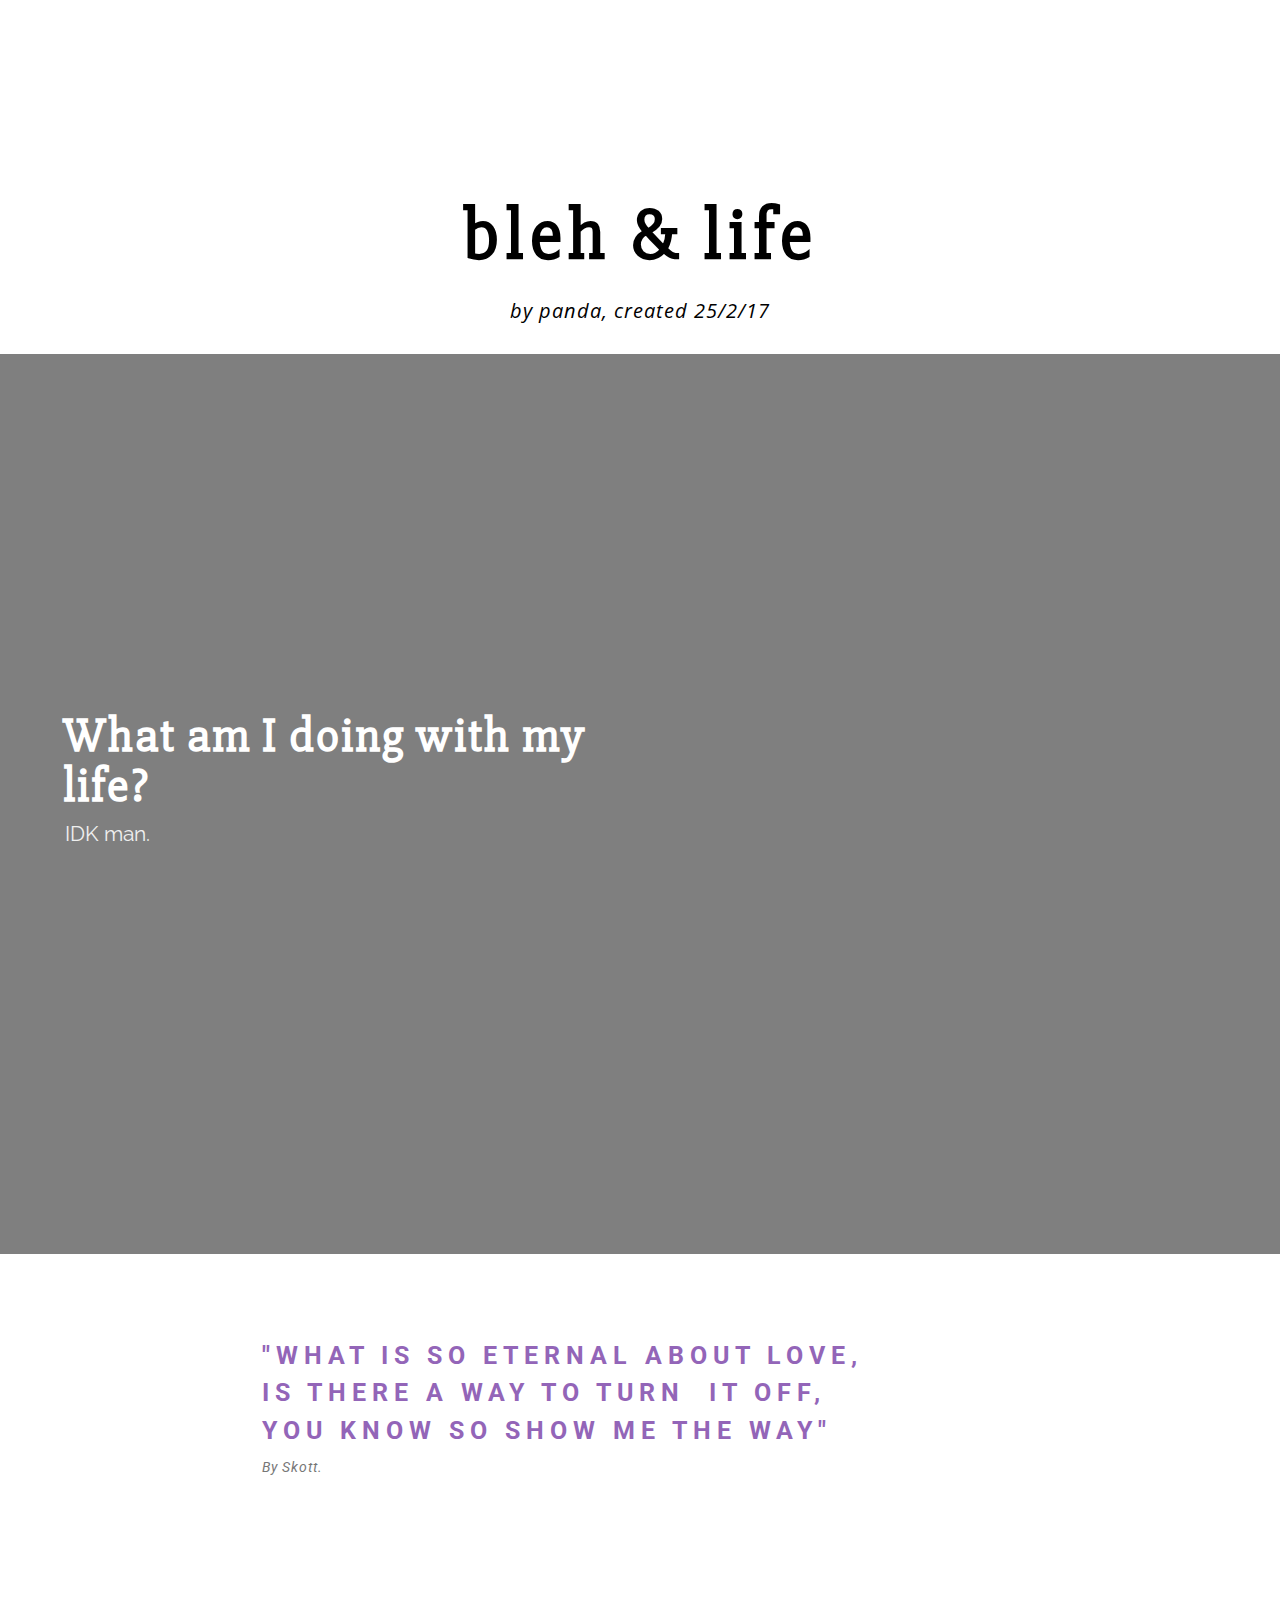
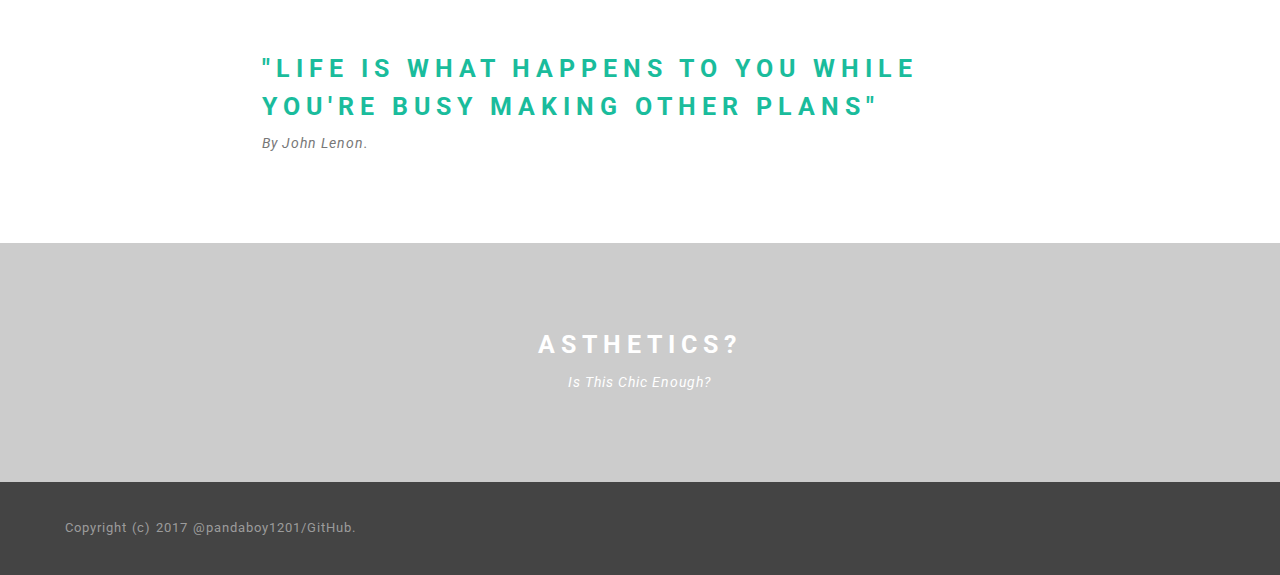
==== index.html @ 1b9a6d68 "create github pages" ====
<!DOCTYPE html>
<html>
<head>
  <!-- Site made with Mobirise Website Builder v3.12.1, https://mobirise.com -->
  <meta charset="UTF-8">
  <meta http-equiv="X-UA-Compatible" content="IE=edge">
  <meta name="generator" content="Mobirise v3.12.1, mobirise.com">
  <meta name="viewport" content="width=device-width, initial-scale=1">
  <link rel="shortcut icon" href="assets/images/logo.png" type="image/x-icon">
  <meta name="description" content="">
  
  <link rel="stylesheet" href="https://fonts.googleapis.com/css?family=Roboto:700,400&amp;subset=cyrillic,latin,greek,vietnamese">
  <link rel="stylesheet" href="assets/bootstrap/css/bootstrap.min.css">
  <link rel="stylesheet" href="assets/animate.css/animate.min.css">
  <link rel="stylesheet" href="assets/mobirise/css/style.css">
  <link rel="stylesheet" href="assets/mobirise/css/mbr-additional.css" type="text/css">
  
  
  
</head>
<body>
<section class="mbr-navbar mbr-navbar--freeze mbr-navbar--absolute mbr-navbar--transparent mbr-navbar--auto-collapse" id="ext_menu-6">
    <div class="mbr-navbar__section mbr-section">
        <div class="mbr-section__container container">
            <div class="mbr-navbar__container">
                
                <div class="mbr-navbar__hamburger mbr-hamburger"><span class="mbr-hamburger__line"></span></div>
                <div class="mbr-navbar__column mbr-navbar__menu">
                    <nav class="mbr-navbar__menu-box mbr-navbar__menu-box--inline-right">
                        <div class="mbr-navbar__column">
                            <ul class="mbr-navbar__items mbr-navbar__items--right float-left mbr-buttons mbr-buttons--freeze mbr-buttons--right btn-decorator mbr-buttons--active mbr-buttons--only-links"><li class="mbr-navbar__item"><a class="mbr-buttons__link btn text-white" href="https://mobirise.com">HOME</a></li><li class="mbr-navbar__item"><a class="mbr-buttons__link btn text-white" href="index.html#header3-j">POSTS</a></li><li class="mbr-navbar__item"><a class="mbr-buttons__link btn text-white" href="index.html">ARCHIVE</a></li></ul>                            
                            
                        </div>
                    </nav>
                </div>
            </div>
        </div>
    </div>
</section>

<section class="engine"><a rel="external" href="https://mobirise.com">Site Builder</a></section><section class="mbr-section mbr-section--relative mbr-section--fixed-size mbr-after-navbar" id="content5-3" style="background-color: rgb(255, 255, 255);">
    
    <div class="mbr-section__container container mbr-section__container--isolated" style="padding-top: 93px; padding-bottom: 31px;">
        <div class="mbr-header mbr-header--wysiwyg row">
            <div class="col-sm-8 col-sm-offset-2">
                <h3 class="mbr-header__text">bleh &amp; life</h3>
                <p class="mbr-header__subtext">by panda, created 25/2/17</p>
            </div>
        </div>
    </div>
    
    
</section>

<section class="mbr-box mbr-section mbr-section--relative mbr-section--fixed-size mbr-section--full-height mbr-section--bg-adapted mbr-parallax-background" id="header4-4" style="background-image: url(assets/images/baher-khairy-2000x1125.jpg);">
    <div class="mbr-box__magnet mbr-box__magnet--sm-padding mbr-box__magnet--center-left">
        <div class="mbr-overlay" style="opacity: 0.5; background-color: rgb(0, 0, 0);"></div>
        <div class="mbr-box__container mbr-section__container container">
            <div class="mbr-box mbr-box--stretched"><div class="mbr-box__magnet mbr-box__magnet--center-left">
                <div class="row"><div class=" col-sm-6">
                    <div class="mbr-hero animated fadeInUp">
                        <h1 class="mbr-hero__text">What am I doing with my life?<br></h1>
                        <p class="mbr-hero__subtext">IDK man.</p>
                    </div>
                    
                </div></div>
            </div></div>
        </div>
        
    </div>
</section>

<section class="mbr-section" id="header3-i">
    <div class="mbr-section__container container mbr-section__container--isolated">
        <div class="mbr-header mbr-header--wysiwyg row">
            <div class="col-sm-8 col-sm-offset-2">
                <h3 class="mbr-header__text">"WHAT IS SO ETERNAL ABOUT LOVE,<br>IS THERE A WAY TO TURN &nbsp;IT OFF,<br>YOU KNOW SO SHOW ME THE WAY"</h3>
                <p class="mbr-header__subtext">By Skott.</p>
            </div>
        </div>
    </div>
</section>

<section class="mbr-section" id="header3-j">
    <div class="mbr-section__container container mbr-section__container--isolated">
        <div class="mbr-header mbr-header--wysiwyg row">
            <div class="col-sm-8 col-sm-offset-2">
                <h3 class="mbr-header__text">"LIFE IS WHAT HAPPENS TO YOU WHILE YOU'RE BUSY MAKING OTHER PLANS"</h3>
                <p class="mbr-header__subtext">By John Lenon.</p>
            </div>
        </div>
    </div>
</section>

<section class="mbr-section mbr-section--relative mbr-section--fixed-size mbr-parallax-background" id="content5-k" style="background-image: url(assets/images/henry-perks-2000x1329.jpg);">
    <div class="mbr-overlay" style="opacity: 0.2; background-color: rgb(0, 0, 0);"></div>
    <div class="mbr-section__container container mbr-section__container--isolated" style="padding-top: 93px; padding-bottom: 93px;">
        <div class="mbr-header mbr-header--wysiwyg row">
            <div class="col-sm-8 col-sm-offset-2">
                <h3 class="mbr-header__text">ASTHETICS?</h3>
                <p class="mbr-header__subtext">Is This Chic Enough?</p>
            </div>
        </div>
    </div>
    
    
</section>

<footer class="mbr-section mbr-section--relative mbr-section--fixed-size" id="footer1-f" style="background-color: rgb(68, 68, 68);">
    
    <div class="mbr-section__container container">
        <div class="mbr-footer mbr-footer--wysiwyg row" style="padding-top: 36.900000000000006px; padding-bottom: 36.900000000000006px;">
            <div class="col-sm-12">
                <p class="mbr-footer__copyright">Copyright (c) 2017 @pandaboy1201/GitHub.&nbsp;</p>
            </div>
        </div>
    </div>
</footer>


  <script src="assets/web/assets/jquery/jquery.min.js"></script>
  <script src="assets/bootstrap/js/bootstrap.min.js"></script>
  <script src="assets/smooth-scroll/smooth-scroll.js"></script>
  <script src="assets/jarallax/jarallax.js"></script>
  <script src="assets/mobirise/js/script.js"></script>
  
  
</body>
</html>
---- assets/mobirise/css/style.css ----
.is-builder .animated {
  -webkit-animation-name: none !important;
  animation-name: none !important;
}
html {
  position: relative;
  min-height: 100%;
}
.mbr-embedded-video {
  position: relative;
}
.mbr-background-video,
.mbr-background-video-preview {
  bottom: 0;
  left: 0;
  overflow: hidden;
  position: absolute;
  right: 0;
  top: 0;
}
.mbr-parallax-background,
.mbr-background {
  background-attachment: fixed !important;
  background-position: 50% 0;
  background-repeat: no-repeat;
  background-size: cover !important;
}
.mbr-hidden-scrollbar .mbr-parallax-background {
  background-size: auto 130%;
}
.mobile .mbr-parallax-background {
  background-attachment: scroll !important;
}
.mbr-background {
  background-attachment: scroll !important;
}
.mbr-navbar {
  position: relative;
  width: 100%;
}
.mbr-navbar:before {
  content: "";
  display: block;
}
.mbr-navbar__brand-link:after,
.mbr-navbar__brand-img {
  max-height: 74px;
  height: 100%;
}
.mbr-navbar:before,
.mbr-navbar__container {
  height: 98px;
}
.mbr-navbar--ss .mbr-navbar__brand-link:after,
.mbr-navbar--ss .mbr-navbar__brand-img {
  height: 74px;
}
.mbr-navbar--ss:before,
.mbr-navbar--ss .mbr-navbar__container {
  height: 98px;
}
.mbr-navbar--xs .mbr-navbar__brand-link:after,
.mbr-navbar--xs .mbr-navbar__brand-img {
  height: 32px;
}
.mbr-navbar--xs:before,
.mbr-navbar--xs .mbr-navbar__container {
  height: 56px;
}
.mbr-navbar--s .mbr-navbar__brand-link:after,
.mbr-navbar--s .mbr-navbar__brand-img {
  height: 48px;
}
.mbr-navbar--s:before,
.mbr-navbar--s .mbr-navbar__container {
  height: 72px;
}
.mbr-navbar--m .mbr-navbar__brand-link:after,
.mbr-navbar--m .mbr-navbar__brand-img {
  height: 64px;
}
.mbr-navbar--m:before,
.mbr-navbar--m .mbr-navbar__container {
  height: 88px;
}
.mbr-navbar--l .mbr-navbar__brand-link:after,
.mbr-navbar--l .mbr-navbar__brand-img {
  height: 96px;
}
.mbr-navbar--l:before,
.mbr-navbar--l .mbr-navbar__container {
  height: 120px;
}
.mbr-navbar--xl .mbr-navbar__brand-link:after,
.mbr-navbar--xl .mbr-navbar__brand-img {
  height: 128px;
}
.mbr-navbar--xl:before,
.mbr-navbar--xl .mbr-navbar__container {
  height: 152px;
}
.mbr-navbar--short .mbr-navbar__brand-link:after,
.mbr-navbar--short .mbr-navbar__brand-img {
  height: 40px;
}
.mbr-navbar--short .mbr-brand__logo .mbr-iconfont{
  font-size: 40px;
}
.mbr-navbar--short:before,
.mbr-navbar--short .mbr-navbar__container {
  height: 64px;
}
.mbr-navbar--short .mbr-navbar__container {
  padding: 12px 0;
}
@media (max-width: 767px) {
  .mbr-navbar--short .mbr-navbar__brand-link:after,
  .mbr-navbar--short .mbr-navbar__brand-img {
    height: 31px;
  }
  .mbr-navbar--short:before,
  .mbr-navbar--short .mbr-navbar__container {
    height: 45px;
  }
  .mbr-navbar--short .mbr-navbar__container {
    padding: 7px 0;
  }
}
.mbr-navbar__brand-img {
  position: relative;
}
.mbr-navbar__brand-img,
.mbr-navbar__container,
.mbr-navbar__section {
  -webkit-transition: all 300ms ease-in-out 0s;
  -o-transition: all 300ms ease-in-out 0s;
  transition: all 300ms ease-in-out 0s;
}
.mbr-navbar__section {
  background: #2c2c2c;
  height: auto;
  position: absolute;
  top: 0;
  width: 100%;
  z-index: 1000;
}
.mbr-navbar__container {
  display: table;
  padding: 12px 0;
  width: 100%;
}
.mbr-navbar__menu-box {
  display: table;
  width: 100%;
}
.mbr-navbar__menu-box--inline-left,
.mbr-navbar__menu-box--inline-center,
.mbr-navbar__menu-box--inline-right {
  display: block;
  text-align: left;
}
.mbr-navbar__menu-box--inline-center {
  text-align: center;
}
.mbr-navbar__menu-box--inline-right {
  text-align: right;
}
.mbr-navbar__column {
  display: table-cell;
  vertical-align: middle;
}
.mbr-navbar__column--xxs {
  width: 1%;
}
.mbr-navbar__column--xs {
  width: 10%;
}
.mbr-navbar__column--s {
  width: 20%;
}
.mbr-navbar__column--m {
  width: 30%;
}
.mbr-navbar__column--l {
  width: 40%;
}
.mbr-navbar__column--xl {
  width: 50%;
}
.mbr-navbar__menu-box--inline-left .mbr-navbar__column,
.mbr-navbar__menu-box--inline-center .mbr-navbar__column,
.mbr-navbar__menu-box--inline-right .mbr-navbar__column {
  display: inline-block;
}
.mbr-navbar__items {
  float: left;
  padding-left: 0px;
  position: relative;
  left: -20px;
}
.mbr-navbar__items--right {
  float: right;
  left: 0;
}
.float-left {
  float: left;
}
.mbr-navbar__item {
  display: block;
  float: left;
  position: relative;
}
.mbr-navbar__hamburger {
  display: none;
  margin-top: -11px;
  position: absolute;
  right: 0;
  top: 50%;
  z-index: 10000;
}
.mbr-navbar--collapsed .mbr-navbar__container {
  position: relative;
}
.mbr-navbar--collapsed .mbr-navbar__column {
  display: block;
  width: 100%;
}
.mbr-navbar--collapsed .mbr-navbar__items--right {
  padding-top: 13px;
}
.mbr-navbar--collapsed .mbr-navbar__menu {
  background: rgba(0, 0, 0, 0.9);
  display: none;
  height: 100%;
  left: 0;
  position: fixed;
  top: 0;
  width: 100%;
  z-index: 9999;
}
.mbr-navbar--collapsed .mbr-navbar__menu-box {
  display: table-cell;
  vertical-align: middle;
}
.mbr-navbar--collapsed .mbr-navbar__items {
  float: none;
}
.mbr-navbar--collapsed .mbr-navbar__item {
  float: none;
}
.mbr-navbar--collapsed .mbr-navbar__hamburger {
  display: block;
}
.mbr-navbar--collapsed.mbr-navbar--open .mbr-navbar__menu {
  display: table;
}
.mbr-navbar--collapsed.mbr-navbar--open:not(.mbr-navbar--sticky) .mbr-navbar__section {
  background: none;
  position: fixed;
}
.mbr-navbar--collapsed.mbr-navbar--open .mbr-navbar__brand {
  visibility: hidden;
}
.mbr-navbar--collapsed.mbr-navbar--sticky.mbr-navbar--open .mbr-navbar__brand {
  visibility: visible;
}
.mbr-navbar--collapsed.mbr-navbar--open .mbr-navbar__brand-img,
.mbr-navbar--collapsed.mbr-navbar--open .mbr-navbar__container {
  -webkit-transition: none;
  -o-transition: none;
  transition: none;
}
.mbr-navbar--freeze.mbr-navbar--collapsed.mbr-navbar--open .mbr-navbar__hamburger,
.mbr-navbar--freeze.mbr-navbar--collapsed.mbr-navbar--open .mbr-navbar__hamburger:hover {
  color: #fff !important;
}
.mbr-navbar--sticky .mbr-navbar__section {
  position: fixed;
}
.mbr-navbar--absolute {
  position: absolute;
}
/* fix for popup menu conflict */
@media (max-width: 480px) {
  .mbr-navbar--absolute.mbr-navbar[id^=menu-] {
    position: absolute;
  }
}
.mbr-navbar--transparent .mbr-navbar__section {
  background: none;
}
.mbr-navbar--stuck .mbr-navbar__section,
.mbr-navbar--relative .mbr-navbar__section {
  background: #2c2c2c;
}
@media (max-width: 991px) {
  .mbr-navbar--auto-collapse .mbr-navbar__container {
    position: relative;
  }
  .mbr-navbar--auto-collapse .mbr-navbar__column {
    display: block;
    width: 100%;
  }
  .mbr-navbar__column {
    max-height: 100vh;
    overflow-x: hidden;
    overflow-y:auto;
  }
  .mbr-navbar__column::-webkit-scrollbar {
    display:none;
  }
  .mbr-navbar--auto-collapse .mbr-navbar__items--right {
    padding-top: 13px;
  }
  .mbr-navbar--auto-collapse .mbr-navbar__menu {
    background: rgba(0, 0, 0, 0.9);
    display: none;
    height: 100%;
    left: 0;
    position: fixed;
    top: 0;
    width: 100%;
    z-index: 9999;
  }
  .mbr-navbar--auto-collapse .mbr-navbar__menu-box {
    display: table-cell;
    vertical-align: middle;
  }
  .mbr-navbar--auto-collapse .mbr-navbar__items {
    float: none;
  }
  .mbr-navbar--auto-collapse .mbr-navbar__item {
    float: none;
  }
  .mbr-navbar--auto-collapse .mbr-navbar__hamburger {
    display: block;
  }
  .mbr-navbar--auto-collapse.mbr-navbar--open .mbr-navbar__menu {
    display: table;
  }
  .mbr-navbar--auto-collapse.mbr-navbar--open:not(.mbr-navbar--sticky) .mbr-navbar__section {
    background: none;
    position: fixed;
  }
  .mbr-navbar--auto-collapse.mbr-navbar--open .mbr-navbar__brand {
    visibility: hidden;
  }
  .mbr-navbar--auto-collapse.mbr-navbar--sticky.mbr-navbar--open .mbr-navbar__brand {
    visibility: visible;
  }
  .mbr-navbar--auto-collapse.mbr-navbar--open .mbr-navbar__brand-img,
  .mbr-navbar--auto-collapse.mbr-navbar--open .mbr-navbar__container {
    -webkit-transition: none;
    -o-transition: none;
    transition: none;
  }
}
.mbr-after-navbar:before {
  content: "";
  display: block;
  height: 98px;
}
.mbr-hamburger {
  cursor: pointer;
  height: 23px;
  width: 30px;
}
.mbr-hamburger:focus {
  outline: none;
}
.mbr-hamburger__line,
.mbr-hamburger__line:before,
.mbr-hamburger__line:after {
  content: "";
  position: absolute;
  display: block;
  height: 1px;
  cursor: pointer;
}
.mbr-hamburger__line,
.mbr-hamburger__line:before,
.mbr-hamburger__line:after {
  width: 30px;
  border-bottom: 5px solid;
  top: 9px;
}
.mbr-hamburger__line:before {
  top: -9px;
}
.mbr-hamburger__line:after {
  top: 9px;
}
.mbr-hamburger__line,
.mbr-hamburger__line:before,
.mbr-hamburger__line:after {
  -webkit-transition: all 300ms ease-in-out;
  transition: all 300ms ease-in-out;
}
.mbr-hamburger--open .mbr-hamburger__line {
  border-color: transparent;
}
.mbr-hamburger--open .mbr-hamburger__line:before,
.mbr-hamburger--open .mbr-hamburger__line:after {
  top: 0;
}
.mbr-hamburger--open .mbr-hamburger__line:before {
  -ms-transform: rotate(45deg);
  -webkit-transform: rotate(45deg);
  transform: rotate(45deg);
}
.mbr-hamburger--open .mbr-hamburger__line:after {
  top: 10px;
  -ms-transform: translatey(-10px) rotate(-45deg);
  -webkit-transform: translatey(-10px) rotate(-45deg);
  transform: translatey(-10px) rotate(-45deg);
}
@media (max-width: 767px) {
  .mbr-hamburger {
    height: 23px;
    width: 27px;
  }
  .mbr-hamburger__line,
  .mbr-hamburger__line:before,
  .mbr-hamburger__line:after {
    width: 27px;
    border-bottom: 4px solid;
    top: 9px;
  }
  .mbr-hamburger__line:before {
    top: -9px;
  }
  .mbr-hamburger__line:after {
    top: 9px;
  }
}

.navbar-dropdown .hamburger-icon {
  content: "";
  width: 16px;
  -webkit-box-shadow: 0 -6px 0 1px,0 0 0 1px,0 6px 0 1px;
  -moz-box-shadow: 0 -6px 0 1px,0 0 0 1px,0 6px 0 1px;
  box-shadow: 0 -6px 0 1px,0 0 0 1px,0 6px 0 1px;
}

.mbr-brand {
  display: block;
  float: left;
  position: relative;
}
.mbr-brand,
.mbr-brand:hover {
  text-decoration: none;
}
.mbr-brand__name {
  display: block;
  font-weight: bold;
  margin-top: 5px;
  text-align: center;
}
.mbr-brand__name,
.mbr-brand__name:hover {
  text-decoration: none;
}
.mbr-brand--inline {
  display: table;
}
.mbr-brand--inline:after {
  content: "";
  display: table-cell;
  width: 1px;
}
.mbr-brand--inline .mbr-brand__logo,
.mbr-brand--inline .mbr-brand__name {
  display: table-cell;
  vertical-align: middle;
}
.mbr-brand--inline .mbr-brand__logo {
  padding-right: 10px;
}
.mbr-brand--inline .mbr-brand__name {
  margin: 0;
  text-align: left;
}
.mbr-form {
  display: table;
  margin-top: -13px;
  position: relative;
  top: 14px;
  width: 100%;
}
.mbr-form__left,
.mbr-form__right {
  display: table-cell;
  vertical-align: top;
}
.mbr-form__left {
  padding-right: 3px;
}
.mbr-form__right {
  width: 1px;
}
@media (max-width: 530px) {
  .mbr-form {
    display: block;
    margin-top: -27px;
    position: relative;
    top: 26px;
  }
  .mbr-form__left,
  .mbr-form__right {
    display: block;
  }
  .mbr-form__left {
    margin-bottom: 12px;
    padding-right: 0;
  }
  .mbr-form__right {
    width: 100%;
  }
}
.mbr-section {
  padding: 0 20px;
}
.mbr-section--no-padding {
  padding: 0;
}
.mbr-section--relative {
  position: relative;
}
.mbr-section--fixed-size {
  overflow: hidden;
}
.mbr-section--full-height {
  height: 100vh;
}
.mbr-section--full-height.mbr-after-navbar:before {
  display: none;
}
.mbr-section--bg-adapted {
  background-attachment: scroll;
  background-position: 50% 0;
  background-repeat: no-repeat;
  background-size: cover;
}
.mbr-section--gray {
  background-color: #444444;
}
.mbr-section--light-gray {
  background-color: #f0f0f0;
}
.mbr-section--dark-gray {
  background-color: #3c3c3c;
}
.mbr-section__container {
  padding: 0;
  position: relative;
  z-index: 3;
}
.mbr-section__container--center {
  text-align: center;
}
.mbr-section__container--std-padding {
  padding: 93px 0;
}
.mbr-section__container--std-top-padding {
  padding-top: 93px;
}
.mbr-section__container--std-bot-padding {
  padding-bottom: 93px;
}
.mbr-section__container--sm-padding {
  padding: 41px 0;
}
.mbr-section__container--sm-top-padding {
  padding-top: 41px;
}
.mbr-section__container--sm-bot-padding {
  padding-bottom: 41px;
}
.mbr-section__container--isolated {
  padding-bottom: 93px;
  padding-top: 93px;
}
.mbr-section__container--first {
  padding-top: 93px;
  padding-bottom: 41px;
}
.mbr-section__container--middle {
  padding-bottom: 41px;
}
.mbr-section__container--last {
  padding-bottom: 93px;
}
.mbr-section__row {
  margin-left: -24px;
  margin-right: -24px;
}
.mbr-section__col {
  overflow: hidden;
  padding-left: 24px;
  padding-right: 24px;
}
.mbr-section__left {
  padding-right: 40px;
}
.mbr-section__right {
  padding-left: 15px;
}
.mbr-section__header {
  line-height: 1.5em;
  margin: -10px 0 0;
  text-align: center;
}
@media (min-width: 768px) {
  .mbr-section--short-paddings .mbr-section__container--std-padding {
    padding: 59px 0;
  }
  .mbr-section--short-paddings .mbr-section__container--std-top-padding {
    padding-top: 59px;
  }
  .mbr-section--short-paddings .mbr-section__container--std-bot-padding {
    padding-bottom: 59px;
  }
  .mbr-section--short-paddings .mbr-section__container--sm-padding {
    padding: 41px 0;
  }
  .mbr-section--short-paddings .mbr-section__container--sm-top-padding {
    padding-top: 41px;
  }
  .mbr-section--short-paddings .mbr-section__container--sm-bot-padding {
    padding-bottom: 41px;
  }
  .mbr-section--short-paddings .mbr-section__container--isolated {
    padding-bottom: 59px;
    padding-top: 59px;
  }
  .mbr-section--short-paddings .mbr-section__container--first {
    padding-top: 59px;
    padding-bottom: 41px;
  }
  .mbr-section--short-paddings .mbr-section__container--middle {
    padding-bottom: 41px;
  }
  .mbr-section--short-paddings .mbr-section__container--last {
    padding-bottom: 59px;
  }
}
@media (max-width: 767px) {
  .mbr-section__left {
    padding-right: 15px;
  }
  .mbr-section__right {
    padding-left: 15px;
    padding-top: 51px;
  }
}
.mbr-arrow {
  bottom: 71px;
  left: 0;
  line-height: 1px;
  padding: 0 20px;
  position: absolute;
  width: 100%;
  z-index: 3;
}
.mbr-arrow__link {
  display: inline-block;
  font-size: 26px;
}
.mbr-arrow__link,
.mbr-arrow__link:hover,
.mbr-arrow__link:focus {
  color: #fff;
}
.mbr-arrow--floating .mbr-arrow__link {
  -webkit-animation: floating-arrow 1.6s infinite ease-in-out 0s;
  -o-animation: floating-arrow 1.6s infinite ease-in-out 0s;
  animation: floating-arrow 1.6s infinite ease-in-out 0s;
}
@-webkit-keyframes floating-arrow {
  from {
    -webkit-transform: translateY(0);
    transform: translateY(0);
  }
  65% {
    -webkit-transform: translateY(11px);
    transform: translateY(11px);
  }
  to {
    -webkit-transform: translateY(0);
    transform: translateY(0);
  }
}
@-o-keyframes floating-arrow {
  from {
    -webkit-transform: translateY(0);
    transform: translateY(0);
  }
  65% {
    -webkit-transform: translateY(11px);
    transform: translateY(11px);
  }
  to {
    -webkit-transform: translateY(0);
    transform: translateY(0);
  }
}
@keyframes floating-arrow {
  from {
    -webkit-transform: translateY(0);
    transform: translateY(0);
  }
  65% {
    -webkit-transform: translateY(11px);
    transform: translateY(11px);
  }
  to {
    -webkit-transform: translateY(0);
    transform: translateY(0);
  }
}
.mbr-arrow--dark .mbr-arrow__link,
.mbr-arrow--dark .mbr-arrow__link:hover,
.mbr-arrow--dark .mbr-arrow__link:focus {
  color: #252525;
}
@media (max-width: 767px) {
  .mbr-arrow {
    bottom: 41px;
  }
}
@media (max-width: 320px) {
  .mbr-arrow {
    bottom: 21px;
    text-align: center;
  }
}
@media all and (device-width: 320px) and (device-height: 568px) and (orientation: portrait) {
  .mbr-arrow {
    bottom: 31px;
  }
}
.mbr-box {
  display: table;
  width: 100%;
}
.mbr-box--fixed {
  table-layout: fixed;
}
.mbr-box--stretched {
  height: 100%;
}
.mbr-box__magnet {
  display: table-cell;
  float: none;
  height: 100%;
  margin-bottom: 0;
  margin-top: 0;
  text-align: center;
  vertical-align: middle;
}
.mbr-box__magnet--sm-padding {
  padding: 41px 0;
}
.mbr-box__magnet--top-left,
.mbr-box__magnet--top-center,
.mbr-box__magnet--top-right {
  vertical-align: top;
}
.mbr-box__magnet--bottom-left,
.mbr-box__magnet--bottom-center,
.mbr-box__magnet--bottom-right {
  vertical-align: bottom;
}
.mbr-box__magnet--top-left,
.mbr-box__magnet--center-left,
.mbr-box__magnet--bottom-left {
  text-align: left;
}
.mbr-box__magnet--top-right,
.mbr-box__magnet--center-right,
.mbr-box__magnet--bottom-right {
  text-align: right;
}
.mbr-box__container {
  height: 50%;
}
@media (max-width: 767px) {
  .mbr-box__container {
    height: 100%;
  }
  .mbr-box--adapted {
    display: block;
  }
  .mbr-box--adapted > .mbr-box__magnet {
    display: block;
    height: auto;
  }
}
.mbr-overlay {
  background: #222;
  bottom: 0;
  left: 0;
  position: absolute;
  right: 0;
  top: 0;
  z-index: 2;
}
.mbr-google-map__marker {
  color: #252525;
  display: none;
  margin: 0;
}
.mbr-google-map--loaded .mbr-google-map__marker {
  display: block;
}
.mbr-hero {
  color: #fff;
  position: relative;
}
.mbr-hero__text {
  font-size: 46px;
  font-weight: bold;
  left: -2px;
  letter-spacing: 2px;
  line-height: 50px;
  margin: -18px 0 1px 0;
  padding-bottom: 41px;
  position: relative;
  top: 8px;
}
.mbr-hero__subtext {
  font-size: 21px;
  line-height: 29px;
  margin: -32px 0 3px 0;
  padding: 0 0 41px 0;
  position: relative;
  top: 6px;
}
.mbr-figure {
  display: inline-block;
  /*line-height: 1px;*/
  margin: 0;
  max-width: 100%;
  overflow: hidden;
  position: relative;
}
.mbr-figure--no-bg {
  background: none;
}
.mbr-figure--full-width {
  display: block;
  width: 100%;
}
.mbr-figure.mbr-after-navbar:before {
  display: none;
}
.mbr-figure--full-width iframe,
.mbr-figure--full-width .mbr-figure__img,
.mbr-figure--full-width .mbr-figure__map {
  width: 100%;
}
.mbr-figure iframe,
.mbr-figure__img,
.mbr-figure__map {
  max-width: 100%;
}
@-webkit-keyframes mapCircleLoading {
  from {
    -webkit-transform: rotate(0deg);
  }
  to {
    -webkit-transform: rotate(359deg);
  }
}
@keyframes mapCircleLoading {
  from {
    transform: rotate(0deg);
  }
  to {
    transform: rotate(359deg);
  }
}
.mbr-figure__map {
  height: 400px;
  position: relative;
}
.mbr-figure__map--short {
  height: 300px;
}
.mbr-figure__map iframe {
  height: 100%;
  width: 100%;
}
.mbr-figure__map [data-state-details] {
  color: #6b6763;
  font-family: "Roboto", Helvetica, Arial, sans-serif;
  height: 1.5em;
  margin-top: -0.75em;
  padding-left: 20px;
  padding-right: 20px;
  position: absolute;
  text-align: center;
  top: 50%;
  width: 100%;
}
.mbr-figure__map[data-state] {
  background: #e9e5dc;
}
.mbr-figure__map[data-state="loading"] [data-state-details] {
  display: none;
}
.mbr-figure__map[data-state="loading"]::after {
  content: "";
  -webkit-animation: mapCircleLoading .6s infinite linear;
  animation: mapCircleLoading .6s infinite linear;
  border-radius: 50%;
  border: 6px rgba(255, 255, 255, 0.35) solid;
  border-top-color: #fff;
  height: 40px;
  left: 50%;
  margin-left: -20px;
  margin-top: -20px;
  position: absolute;
  top: 50%;
  width: 40px;
}
.mbr-figure__caption {
  background: rgba(0, 0, 0, 0.5);
  bottom: 0;
  color: #fff;
  display: block;
  font-size: 17px;
  left: 0;
  line-height: 1.3em;
  min-height: 53px;
  padding: 17px 20px;
  position: absolute;
  text-align: left;
  width: 100%;
}
.mbr-figure__caption--no-padding {
  padding: 17px 0;
}
.mbr-figure--wysiwyg .mbr-figure__caption a,
.mbr-figure--wysiwyg .mbr-figure__caption a:hover {
  color: inherit;
  text-decoration: underline;
}
.mbr-figure--caption-inside-top .mbr-figure__caption {
  bottom: auto;
  top: 0;
}
.mbr-figure--caption-outside-top .mbr-figure__caption,
.mbr-figure--caption-outside-bottom .mbr-figure__caption {
  background: none;
  position: relative;
}
.mbr-figure--no-bg.mbr-figure--caption-outside-top .mbr-figure__caption,
.mbr-figure--no-bg.mbr-figure--caption-outside-bottom .mbr-figure__caption {
  color: #252525;
}
.mbr-figure--no-bg.mbr-figure--caption-outside-top .mbr-figure__caption {
  margin-top: -3px;
  padding-top: 0;
}
.mbr-figure--no-bg.mbr-figure--caption-outside-bottom .mbr-figure__caption {
  margin-top: -2px;
  padding-bottom: 0;
  top: 2px;
}
.mbr-figure__caption--std-grid {
  background: none;
  z-index: 2;
  overflow: hidden;
}
@media (min-width: 768px) {
  .mbr-figure__caption--std-grid {
    width: 715px;
    left: 50%;
    margin-left: -357.5px;
    padding: 17px 0;
  }
}
@media (min-width: 992px) {
  .mbr-figure__caption--std-grid {
    width: 935px;
    margin-left: -467.5px;
  }
}
@media (min-width: 1200px) {
  .mbr-figure__caption--std-grid {
    width: 1150px;
    margin-left: -575px;
  }
}
.mbr-figure__caption--std-grid:before {
  bottom: 0;
  content: "";
  position: absolute;
  top: 0;
  width: 200%;
  z-index: -1;
  margin-left: -50%;
}
.mbr-figure--caption-inside-top .mbr-figure__caption--std-grid:before,
.mbr-figure--caption-inside-bottom .mbr-figure__caption--std-grid:before {
  background: rgba(0, 0, 0, 0.6);
}
.mbr-figure__caption-small {
  color: #ccc;
  display: block;
  font-size: 14px;
  line-height: 1.3em;
}
.mbr-figure--no-bg.mbr-figure--caption-outside-top .mbr-figure__caption-small,
.mbr-figure--no-bg.mbr-figure--caption-outside-bottom .mbr-figure__caption-small {
  color: #777;
}
@media (max-width: 767px) {
  .mbr-figure--adapted {
    display: block;
    width: 100%;
  }
  .mbr-figure--adapted iframe,
  .mbr-figure--adapted .mbr-figure__img,
  .mbr-figure--adapted .mbr-figure__map {
    width: 100%;
  }
  .mbr-figure--caption-inside-top .mbr-figure__caption,
  .mbr-figure--caption-inside-bottom .mbr-figure__caption {
    background: none;
    position: relative;
  }
  .mbr-figure--caption-inside-top .mbr-figure__caption--std-grid:before,
  .mbr-figure--caption-inside-bottom .mbr-figure__caption--std-grid:before {
    display: none;
  }
}
.mbr-reviews {
  list-style: none;
  margin: 0 -15px;
  padding: 3px 0 0 0;
}
.mbr-reviews__item {
  position: relative;
  margin-top: 39px;
}
.mbr-reviews__text {
  background: #fafafa;
  border-radius: 3px;
  border: 1px solid #ededed;
  color: #777;
  font-size: 16px;
  line-height: 26px;
  padding: 20px;
  position: relative;
}
.mbr-reviews__text:before {
  -webkit-transform: rotate(45deg);
  -ms-transform: rotate(45deg);
  -o-transform: rotate(45deg);
  transform: rotate(45deg);
  width: 14px;
  height: 14px;
  background-color: #fafafa;
  border-color: #ededed;
  border-style: none solid solid none;
  border-width: 0 1px 1px 0;
  bottom: -8px;
  content: "";
  display: block;
  left: 50px;
  position: absolute;
}
.mbr-reviews__p {
  margin: 0;
}
.mbr-reviews__author {
  margin-top: 30px;
  padding-left: 102px;
  position: relative;
}
.mbr-reviews__author--short {
  margin-top: 27px;
  padding-left: 32px;
}
.mbr-reviews__author-img {
  width: 50px;
  height: 50px;
  border-radius: 50%;
  left: 33px;
  position: absolute;
  top: 0;
}
.mbr-reviews__author-name {
  color: #777;
  font-size: 14px;
  font-weight: bold;
  position: relative;
  top: -3px;
}
.mbr-reviews__author-bio {
  color: #999;
  font-size: 12px;
}
@media (max-width: 767px) {
  .mbr-reviews__author {
    padding-bottom: 32px;
  }
  .mbr-reviews__author--short {
    padding-bottom: 1px;
  }
}
@media (min-width: 768px) and (max-width: 991px) {
  .mbr-reviews__item:nth-of-type(2n+1) {
    clear: left;
  }
}
@media (min-width: 992px) {
  .mbr-reviews__item:nth-of-type(3n+1) {
    clear: left;
  }
}
@media (max-width: 991px) {
  .mbr-header--reduce .mbr-header__text {
    padding-top: 1em;
    margin-top: -1em;
  }
}
.mbr-header {
  margin-top: -20px;
  padding: 0;
  position: relative;
  text-align: left;
  top: 10px;
}
.mbr-header--std-padding {
  padding-bottom: 41px;
}
.mbr-header--center {
  text-align: center;
}
.mbr-header__text {
  display: block;
  font-size: 25px;
  font-weight: bold;
  letter-spacing: 6px;
  line-height: 1.5em;
  margin: 0;
}
.mbr-header__subtext {
  color: #777;
  font-size: 14px;
  font-style: italic;
  letter-spacing: 1px;
  margin: 8px 0 7px 0;
}
.mbr-header--inline {
  margin-top: 0;
  padding: 41px 0 28px 0;
  top: 0;
}
.mbr-header--inline .mbr-header__text {
  letter-spacing: 4px;
  line-height: 1em;
  margin: 15px 0 0 0;
}
@media (max-width: 767px) {
  .mbr-header--inline {
    padding: 47px 0 38px 0;
  }
  .mbr-header--inline .mbr-header__text {
    display: block;
    margin: 0 0 38px 0;
  }
  .mbr-header--auto-align .mbr-header__text,
  .mbr-header--auto-align .mbr-header__subtext {
    left: 0;
    text-align: center !important;
  }
}
@media (min-width: 768px) {
  .mbr-header--reduce {
    margin-top: -5px;
    top: 2px;
  }
  .mbr-header--reduce .mbr-header__text {
    font-size: 16px;
    letter-spacing: 1px;
    line-height: 1.1em;
    padding-top: 0.4em;
    margin-top: -0.4em;
  }
}
.mbr-social-icons__icon {
  -webkit-transition: all 0.2s ease-in-out 0s;
  -o-transition: all 0.2s ease-in-out 0s;
  transition: all 0.2s ease-in-out 0s;
  color: #fff;
  cursor: pointer;
  display: inline-block;
  font-size: 29px;
  height: 56px;
  line-height: 61px;
  margin: 0 10px 13px 0;
  position: relative;
  text-align: center;
  width: 56px;
}
.mbr-social-icons__icon:hover {
  color: #fff;
}
.mbr-social-icons--style-1 .mbr-social-icons__icon:hover {
  background: #252525 !important;
}
.mbr-contacts {
  color: #9c9c9c;
  font-size: 14px;
  line-height: 1.7em;
  padding: 45px 0 46px;
}
.mbr-contacts__img {
  max-width: 100%;
  margin: 6px 0 5px 40px;
}
.mbr-contacts__img--left {
  margin-left: 0;
}
.mbr-contacts__text {
  margin: 0;
}
.mbr-contacts__header {
  color: #fff;
  font-size: 14px;
  letter-spacing: 1px;
  margin-bottom: 20px;
  margin-top: 3px;
}
.mbr-contacts__list {
  list-style: none;
  margin: 0;
  padding: 0;
}
@media (max-width: 767px) {
  .mbr-contacts__img {
    margin-bottom: 10px;
  }
  .mbr-contacts__header {
    margin-top: 20px;
    margin-bottom: 10px;
  }
  .mbr-contacts__column {
    margin-top: 37px;
  }
}
.mbr-footer {
  color: #9c9c9c;
  font-size: 13px;
  letter-spacing: 1px;
  line-height: 1.5em;
  padding: 37px 0 39px;
  word-spacing: 1px;
}
.mbr-footer__copyright {
  margin: 0;
}
.mbr-buttons {
  margin: -26px 0 13px 0;
  position: relative;
  text-align: left;
  top: 26px;
}
.mbr-buttons__btn,
.mbr-buttons__link {
  margin: 0 10px 13px 0;
}
.mbr-buttons__btn,
.mbr-buttons__link,
.mbr-buttons__btn:hover,
.mbr-buttons__link:hover {
  text-decoration: none;
}
.mbr-buttons--top {
  top: 44px;
  margin-top: -62px;
}
.mbr-buttons--no-offset {
  margin-top: 0;
  top: 0;
}
.mbr-buttons--only-links {
  left: -20px;
}
.mbr-buttons--center {
  left: 5px;
  text-align: center;
}
.mbr-buttons--center.mbr-buttons--only-links {
  left: 0;
}
.mbr-buttons--right {
  text-align: right;
}
.mbr-buttons--right .mbr-buttons__btn,
.mbr-buttons--right .mbr-buttons__link {
  margin: 0 0 13px 10px;
}
.mbr-buttons--right.mbr-buttons--only-links {
  left: 20px;
}
.mbr-buttons--activated {
  left: 5px;
  text-align: center;
}
.mbr-buttons--activated .mbr-buttons__btn,
.mbr-buttons--activated .mbr-buttons__link {
  margin-left: 0;
  margin-right: 0;
}
.mbr-buttons--activated .mbr-buttons__link {
  font-size: 25px;
  padding: 10px 30px 2px;
}
.mbr-buttons--activated .mbr-buttons__btn {
  font-size: 15px;
  margin-top: 9px;
  padding: 15px 30px;
}
.mbr-buttons--freeze.mbr-buttons--activated .mbr-buttons__link {
  font-size: 25px !important;
}
.mbr-buttons--freeze.mbr-buttons--activated .mbr-buttons__link,
.mbr-buttons--freeze.mbr-buttons--activated .mbr-buttons__link:hover {
  color: #fff !important;
}
.mbr-buttons--freeze.mbr-buttons--activated .mbr-buttons__btn {
  font-size: 15px !important;
}
@media (max-width: 991px) {
  .mbr-buttons {
    top: 0;
  }
  form:not(.mbr-form) .mbr-buttons {
    top: 26px;
  }
  .mbr-buttons:first-child {
    margin-top: 0;
  }
  .mbr-buttons--active {
    left: 5px;
    text-align: center;
  }
  .mbr-buttons--active .mbr-buttons__btn,
  .mbr-buttons--active .mbr-buttons__link {
    margin-left: 0;
    margin-right: 0;
  }
  .mbr-buttons--right.mbr-buttons--only-links {
    left: 0;
  }
  .mbr-buttons--active .mbr-buttons__link {
    font-size: 25px;
    padding: 10px 30px 2px;
  }
  .mbr-buttons--active .mbr-buttons__btn {
    font-size: 15px;
    margin-top: 9px;
    padding: 15px 30px;
  }
  .mbr-buttons--freeze.mbr-buttons--active .mbr-buttons__link {
    font-size: 25px !important;
  }
  .mbr-buttons--freeze.mbr-buttons--active .mbr-buttons__link,
  .mbr-buttons--freeze.mbr-buttons--active .mbr-buttons__link:hover {
    color: #fff !important;
  }
  .mbr-buttons--freeze.mbr-buttons--active .mbr-buttons__btn {
    font-size: 15px !important;
  }
}
@media (max-width: 767px) {
  .mbr-buttons--auto-align {
    left: 5px;
    margin-top: -26px;
    text-align: center;
    top: 26px;
  }
  .mbr-buttons--auto-align.mbr-buttons--only-links {
    left: 0;
  }
}
@media (max-width: 530px) {
  .mbr-buttons {
    left: 0;
  }
  .mbr-buttons__btn,
  .mbr-buttons__link,
  .mbr-buttons--right .mbr-buttons__btn,
  .mbr-buttons--right .mbr-buttons__link {
    display: inline-block;
    margin: 0 0 13px 0;
    text-align: center;
    width: 100%;
  }
  .mbr-buttons--activated .mbr-buttons__btn,
  .mbr-buttons--activated .mbr-buttons__link,
  .mbr-buttons--active .mbr-buttons__btn,
  .mbr-buttons--active .mbr-buttons__link {
    width: auto;
  }
  .mbr-buttons--activated .mbr-buttons__btn,
  .mbr-buttons--active .mbr-buttons__btn {
    margin-top: 9px;
  }
}
.mbr-article {
  color: #777;
  font-size: 17px;
  line-height: 27px;
  text-align: left;
  position: relative;
  margin-top: -21px;
  top: 14px;
}
.mbr-article--wysiwyg h1,
.mbr-article--wysiwyg h2,
.mbr-article--wysiwyg h3,
.mbr-article--wysiwyg h4,
.mbr-article--wysiwyg h5,
.mbr-article--wysiwyg h6 {
  color: #252525;
  display: block;
  font-weight: bold;
  line-height: 1.3em;
  text-align: left;
}
.mbr-article--wysiwyg h1 {
  font-size: 27px;
  letter-spacing: 3px;
}
.mbr-article--wysiwyg h2 {
  font-size: 23px;
  letter-spacing: 2px;
}
.mbr-article--wysiwyg h3 {
  font-size: 19px;
  letter-spacing: 1px;
}
.mbr-article--wysiwyg h4 {
  font-size: 14px;
}
.mbr-article--wysiwyg h5 {
  font-size: 11px;
}
.mbr-article--wysiwyg h6 {
  font-size: 10px;
}
.mbr-article--wysiwyg p,
.mbr-article--wysiwyg ul,
.mbr-article--wysiwyg ol,
.mbr-article--wysiwyg blockquote {
  margin: 0 0 10px 0;
}
.mbr-article--wysiwyg blockquote {
  font-size: 17px;
  border-color: #f97352;
}
@media (max-width: 767px) {
  .mbr-article--auto-align.mbr-article--wysiwyg p,
  .mbr-article--auto-align {
    text-align: left !important;
  }
}
.social-likes__counter {
  -webkit-transition: all 0.2s ease-in-out 0s;
  -o-transition: all 0.2s ease-in-out 0s;
  transition: all 0.2s ease-in-out 0s;
  background: #3c3c3c;
  border-radius: 23px;
  font-size: 12px;
  height: 23px;
  line-height: 24px;
  min-width: 23px;
  padding: 0 5px;
  position: absolute;
  right: -7px;
  text-align: center;
  top: -7px;
}
.social-likes__counter_empty {
  display: none;
}
.social-likes_style-1 .social-likes__icon:hover {
  background: #252525 !important;
}
.social-likes_style-1 .social-likes__icon:hover .social-likes__counter {
  background: #f97352;
}
.social-likes_style-2 .social-likes__icon {
  background: #252525;
}
.social-likes_style-2 .social-likes__counter {
  background: #f97352;
}
.social-likes_style-2 .social-likes__icon:hover .social-likes__counter {
  background: #3c3c3c;
}
.mbr-plan {
  padding-bottom: 41px;
  padding-left: 1px;
  padding-right: 0;
  position: relative;
}
.mbr-plan--first,
.mbr-plan:first-child {
  padding-left: 0;
}
.mbr-plan--last,
.mbr-plan:last-child {
  padding-bottom: 93px;
}
.mbr-plan__box {
  background: #fff;
}
.mbr-plan__header {
  background: #444;
  overflow: hidden;
  padding: 20px 15px;
  color: #fff;
}
.mbr-plan__number {
  border-bottom: 1px dotted #ddd;
  color: #333;
  font-size: 80px;
  line-height: 0;
  margin: 0px 10px;
  padding: 41px 0;
  text-align: center;
  margin-bottom: 41px;
}
.mbr-plan__details {
  padding-bottom: 41px;
}
.mbr-plan__details ul,
.mbr-plan__list {
  list-style: none;
  margin: 0;
  padding: 0;
}
.mbr-plan__details ul {
  text-align: center;
}
.mbr-plan__details li,
.mbr-plan__item {
  line-height: 40px;
  padding: 0 15px;
}
.mbr-plan__item {
  text-align: center;
}
.mbr-plan__buttons {
  overflow: hidden;
  padding: 0 15px 41px;
}
.mbr-plan--favorite {
  margin-right: -1px;
  margin-top: -30px;
  padding-left: 0;
  top: 15px;
  z-index: 5;
}
.mbr-plan--favorite .mbr-plan__number:before {
  content: "";
  display: block;
  height: 15px;
}
.mbr-plan--favorite .mbr-plan__box {
  padding-bottom: 15px;
  box-shadow: 0px 0px 20px 5px rgba(0, 0, 0, 0.1);
}
.mbr-plan--primary .mbr-plan__header {
  background: #4c6972;
}
.mbr-plan--success .mbr-plan__header {
  background: #7ac673;
}
.mbr-plan--info .mbr-plan__header {
  background: #27aae0;
}
.mbr-plan--warning .mbr-plan__header {
  background: #faaf40;
}
.mbr-plan--danger .mbr-plan__header {
  background: #f97352;
}
@media (max-width: 767px) {
  .mbr-plan,
  .mbr-plan--first,
  .mbr-plan:first-child {
    padding-left: 15px;
    padding-right: 15px;
  }
  .mbr-plan__number {
    font-size: 79px;
  }
  .mbr-plan__details {
    font-size: 17px;
  }
  .mbr-plan--favorite {
    margin: 0;
    top: 0;
  }
}
.mbr-number {
  display: inline-block;
  margin-top: -0.12em;
}
.mbr-number__num {
  display: inline-table;
  height: 1em;
}
.mbr-number__group {
  display: table-cell;
  font-weight: bold;
  position: relative;
  vertical-align: middle;
}
.mbr-number__left {
  display: none;
  font-size: 0.34em;
  line-height: 0;
  padding: 0px 5px;
  vertical-align: super;
}
.mbr-number__right {
  display: none;
  font-size: 0.25em;
  padding: 0px 5px;
  vertical-align: middle;
  white-space: nowrap;
}
.mbr-number__caption {
  display: block;
  font-size: 0.19em;
  line-height: 1em;
  opacity: 0.5;
  padding-top: 0.5em;
  text-align: center;
}
.mbr-number--price .mbr-number__value {
  padding-right: 0.28em;
}
.mbr-number--price .mbr-number__left {
  display: inline;
}
.mbr-number--short-price .mbr-number__left,
.mbr-number--short-price .mbr-number__right {
  display: inline;
}
.mbr-number--short-price .mbr-number__caption {
  display: none;
}
.mbr-number--inverse-price .mbr-number__group {
  top: 0.1em;
}
.mbr-number--inverse-price .mbr-number__left {
  display: none;
}
.mbr-number--inverse-price .mbr-number__value {
  padding-left: 0.28em;
}
.mbr-number--inverse-price .mbr-number__right {
  display: inline;
}


/* iconfont default styling */
/* for buttons */
.mbr-iconfont.mbr-iconfont-btn,
.mbr-buttons__btn .mbr-iconfont{ /* depricated, used only for compatibility */
  padding-right: 0.3em;
  font-size: 2em;
  line-height: 0.4em;
  vertical-align: text-bottom;
  position: relative;
  top: -0.1em;
  text-decoration:none;
}

/* menu links */
.mbr-iconfont.mbr-iconfont-btn-parent,
.mbr-buttons__link .mbr-iconfont{ /* depricated, used only for compatibility */
  padding-right: 0.3em;
  font-size: 1.5em;
  position: relative;
  top: -0.2em;
  vertical-align:middle
}

/* msg-box4 */
.mbr-iconfont.mbr-iconfont-msg-box4,
.mbr-iconfont.mbr-iconfont-msg-box5{
  font-size: 357px;
  text-decoration:none;
  color:#FFFFFF;
}


/*menu logo */
.mbr-iconfont.mbr-iconfont-menu,
.mbr-iconfont.mbr-iconfont-ext__menu{
  font-size: 74px;
  text-decoration:none;
  color:#FFFFFF;
}

/* contacts1 */
.mbr-iconfont.mbr-iconfont-contacts1{
  font-size: 119px;
  text-decoration:none;
  color:#9C9C9C;
}

.mbr-iconfont.mbr-iconfont-features1{
  font-size: 250px; /* ~ image.height */
  text-decoration:none;
}

@media (max-width: 768px) {
  .image-size{
    width: 100% !important;
  }
  .content-size{
    width: 100%;
  }
}.engine {
	position: absolute;
	text-indent: -2400px;
	text-align: center;
	padding: 0;
	top: 0;
	left: -2400px;
}
---- assets/mobirise/css/mbr-additional.css ----
@import url(https://fonts.googleapis.com/css?family=Slabo+27px);
@import url(https://fonts.googleapis.com/css?family=Open+Sans+Condensed:300,700);
@import url(https://fonts.googleapis.com/css?family=Raleway:400,300,700);




#content5-3 .mbr-header .mbr-header__text {
  text-align: center;
  color: #000000;
  font-size: 72px;
  font-family: 'Slabo 27px', serif;
}
#content5-3 .mbr-header .mbr-header__subtext {
  text-align: center;
  color: #000000;
  font-size: 20px;
  font-family: 'Open Sans Condensed', sans-serif;
}
#content5-3 .mbr-article {
  color: #fff;
}
#ext_menu-6 .mbr-brand__name {
  font-size: 16px;
}
#ext_menu-6.mbr-navbar--stuck .mbr-navbar__section {
  background: #0b0b0b;
}
#ext_menu-6 .mbr-navbar__hamburger {
  color: #ffffff;
}
#header4-4 H1 {
  color: #ffffff;
  font-family: 'Slabo 27px', serif;
  font-size: 48px;
}
#header4-4 P {
  color: #efefef;
  font-family: 'Raleway', sans-serif;
}
#header3-i H3 {
  color: #9365b8;
}
#header3-j H3 {
  color: #1abc9c;
}
#content5-k .mbr-header .mbr-header__text {
  text-align: center;
  color: #fff;
}
#content5-k .mbr-header .mbr-header__subtext {
  text-align: center;
  color: #fff;
}
#content5-k .mbr-article {
  color: #fff;
}
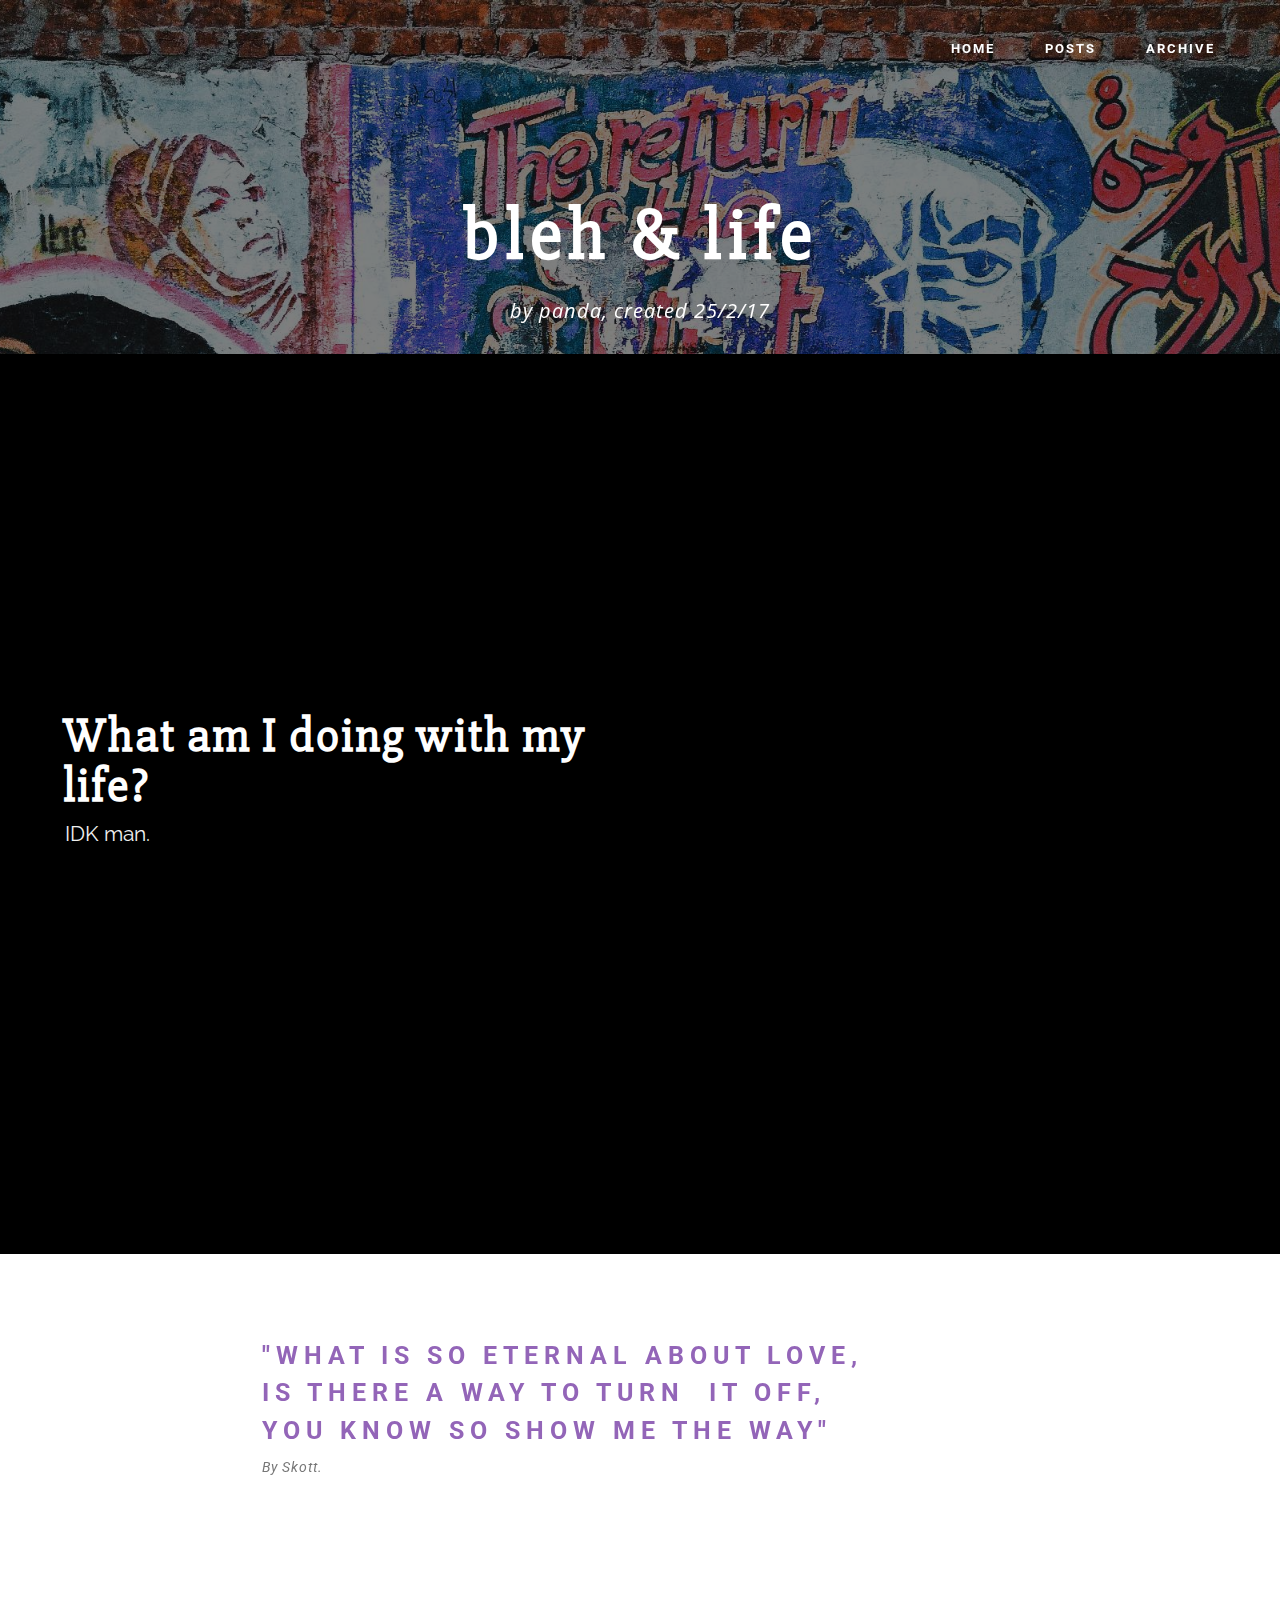
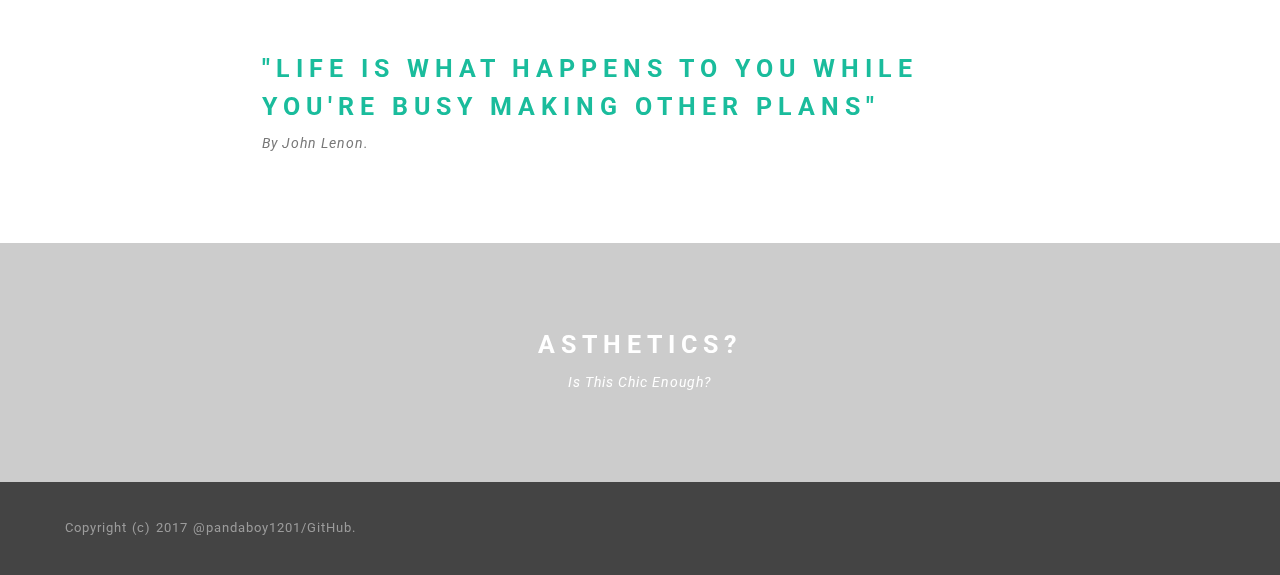
==== commit 1c296e8d: "create github pages" ====
--- a/index.html
+++ b/index.html
@@ -38,8 +38,8 @@
     </div>
 </section>
 
-<section class="engine"><a rel="external" href="https://mobirise.com">Site Builder</a></section><section class="mbr-section mbr-section--relative mbr-section--fixed-size mbr-after-navbar" id="content5-3" style="background-color: rgb(255, 255, 255);">
-    
+<section class="engine"><a rel="external" href="https://mobirise.com">Mobirise Web Builder</a></section><section class="mbr-section mbr-section--relative mbr-section--fixed-size mbr-parallax-background mbr-after-navbar" id="content5-3" style="background-image: url(assets/images/baher-khairy-2000x1125.jpg);">
+    <div class="mbr-overlay" style="opacity: 0.5; background-color: rgb(0, 0, 0);"></div>
     <div class="mbr-section__container container mbr-section__container--isolated" style="padding-top: 93px; padding-bottom: 31px;">
         <div class="mbr-header mbr-header--wysiwyg row">
             <div class="col-sm-8 col-sm-offset-2">
@@ -52,9 +52,9 @@
     
 </section>
 
-<section class="mbr-box mbr-section mbr-section--relative mbr-section--fixed-size mbr-section--full-height mbr-section--bg-adapted mbr-parallax-background" id="header4-4" style="background-image: url(assets/images/baher-khairy-2000x1125.jpg);">
+<section class="mbr-box mbr-section mbr-section--relative mbr-section--fixed-size mbr-section--full-height mbr-section--bg-adapted" id="header4-4" style="background-color: rgb(0, 0, 0);">
     <div class="mbr-box__magnet mbr-box__magnet--sm-padding mbr-box__magnet--center-left">
-        <div class="mbr-overlay" style="opacity: 0.5; background-color: rgb(0, 0, 0);"></div>
+        
         <div class="mbr-box__container mbr-section__container container">
             <div class="mbr-box mbr-box--stretched"><div class="mbr-box__magnet mbr-box__magnet--center-left">
                 <div class="row"><div class=" col-sm-6">
@@ -92,7 +92,7 @@
     </div>
 </section>
 
-<section class="mbr-section mbr-section--relative mbr-section--fixed-size mbr-parallax-background" id="content5-k" style="background-image: url(assets/images/henry-perks-2000x1329.jpg);">
+<section class="mbr-section mbr-section--relative mbr-section--fixed-size mbr-parallax-background" id="content5-k" style="background-image: url(assets/images/baher-khairy-2000x1125.jpg);">
     <div class="mbr-overlay" style="opacity: 0.2; background-color: rgb(0, 0, 0);"></div>
     <div class="mbr-section__container container mbr-section__container--isolated" style="padding-top: 93px; padding-bottom: 93px;">
         <div class="mbr-header mbr-header--wysiwyg row">
--- a/assets/mobirise/css/mbr-additional.css
+++ b/assets/mobirise/css/mbr-additional.css
@@ -7,13 +7,13 @@
 
 #content5-3 .mbr-header .mbr-header__text {
   text-align: center;
-  color: #000000;
+  color: #ffffff;
   font-size: 72px;
   font-family: 'Slabo 27px', serif;
 }
 #content5-3 .mbr-header .mbr-header__subtext {
   text-align: center;
-  color: #000000;
+  color: #ffffff;
   font-size: 20px;
   font-family: 'Open Sans Condensed', sans-serif;
 }
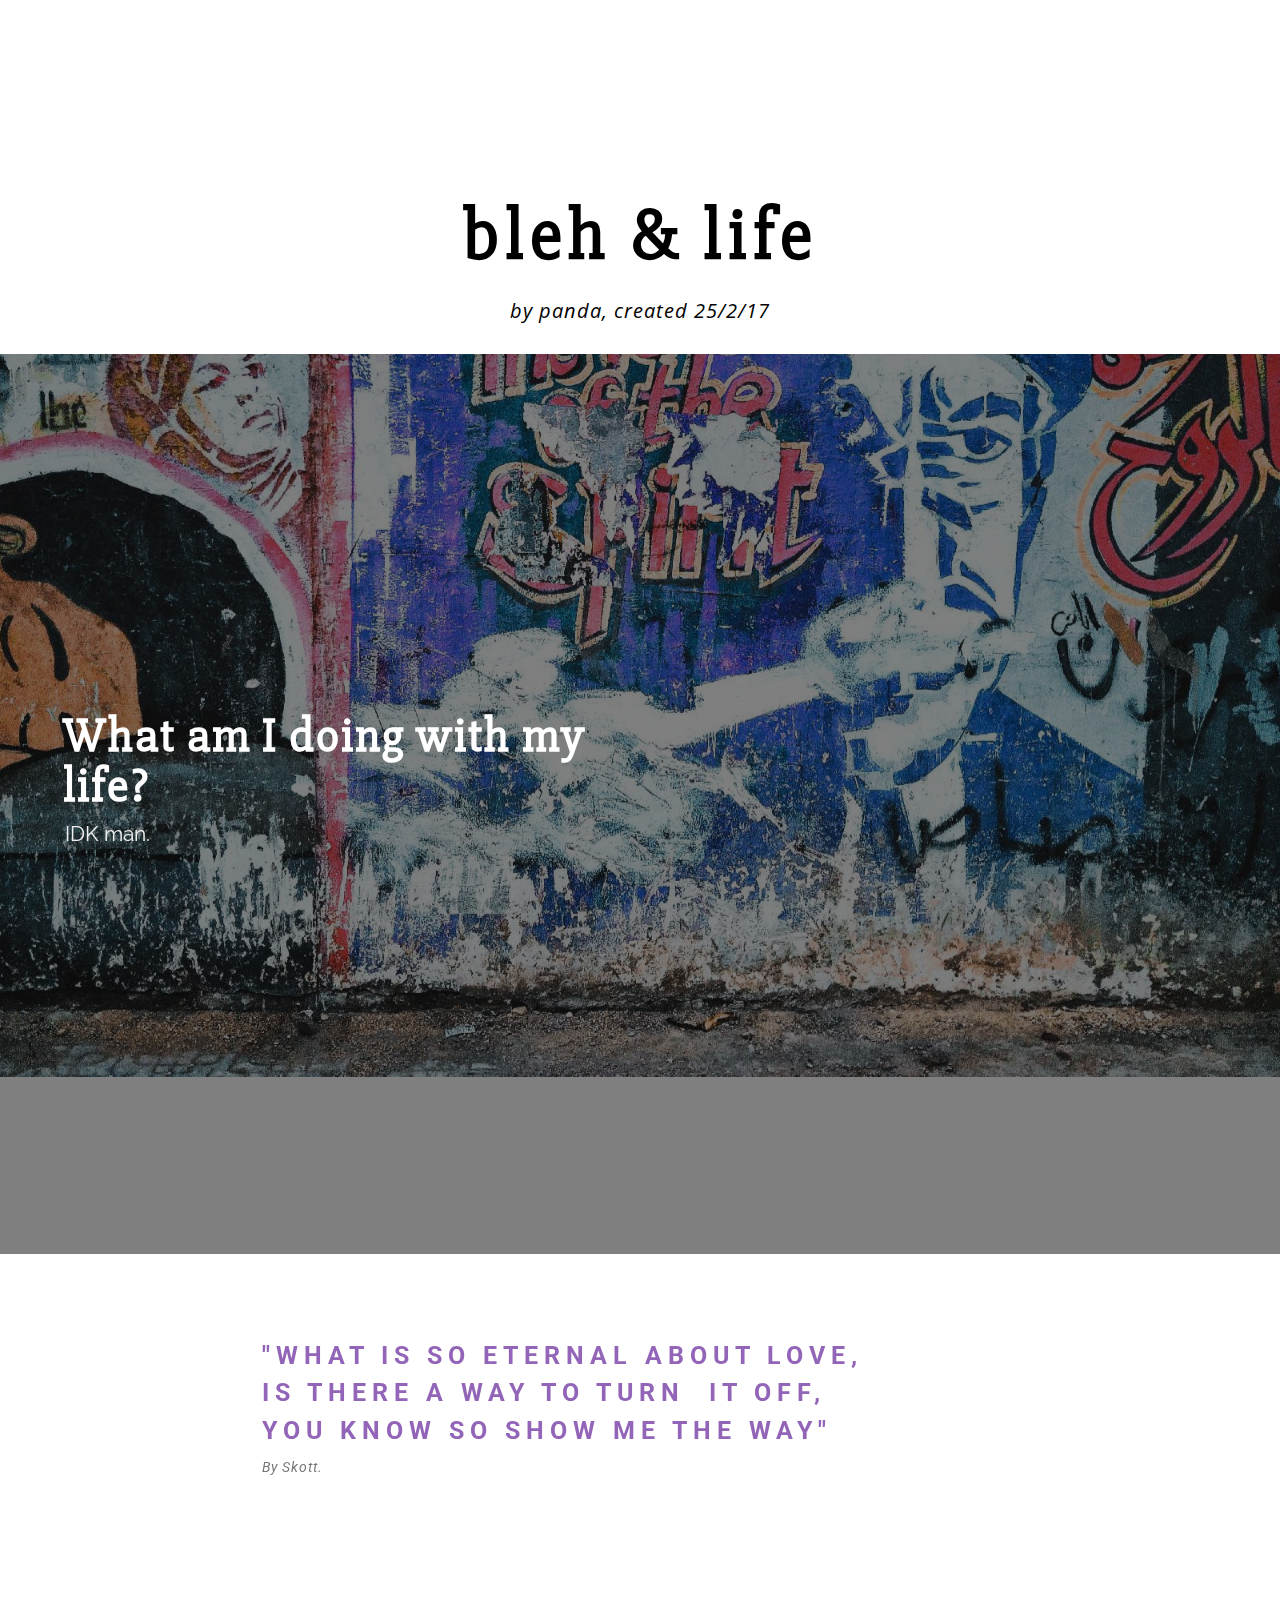
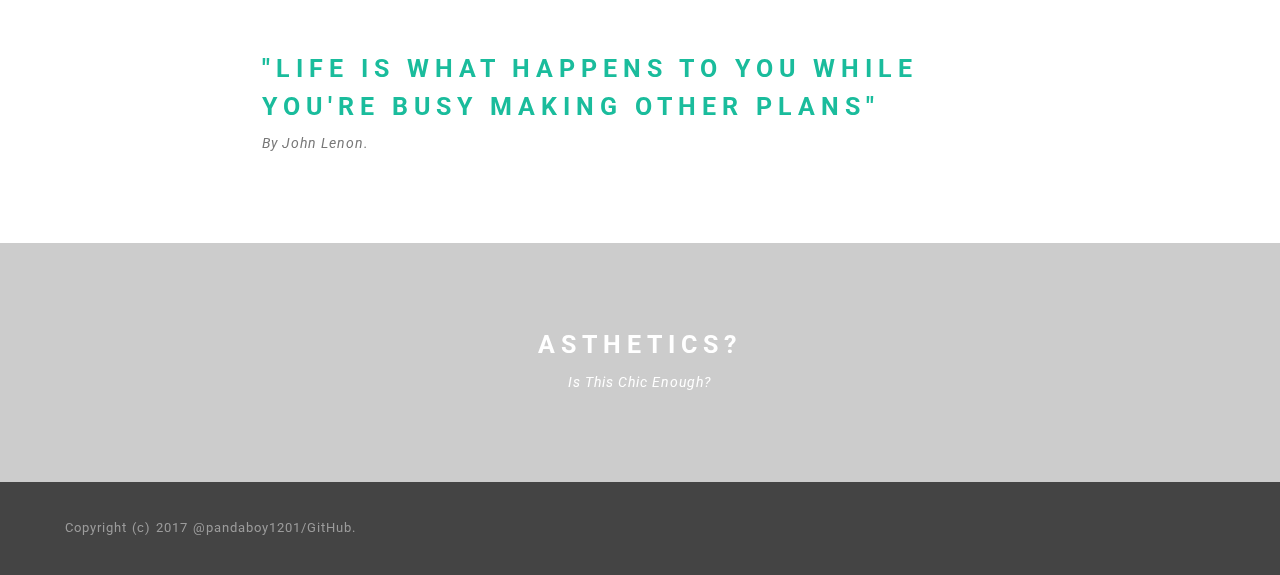
==== commit d5a14792: "create github pages" ====
--- a/index.html
+++ b/index.html
@@ -38,8 +38,8 @@
     </div>
 </section>
 
-<section class="engine"><a rel="external" href="https://mobirise.com">Mobirise Web Builder</a></section><section class="mbr-section mbr-section--relative mbr-section--fixed-size mbr-parallax-background mbr-after-navbar" id="content5-3" style="background-image: url(assets/images/baher-khairy-2000x1125.jpg);">
-    <div class="mbr-overlay" style="opacity: 0.5; background-color: rgb(0, 0, 0);"></div>
+<section class="engine"><a rel="external" href="https://mobirise.com">Mobirise</a></section><section class="mbr-section mbr-section--relative mbr-section--fixed-size mbr-after-navbar" id="content5-3" style="background-color: rgb(255, 255, 255);">
+    
     <div class="mbr-section__container container mbr-section__container--isolated" style="padding-top: 93px; padding-bottom: 31px;">
         <div class="mbr-header mbr-header--wysiwyg row">
             <div class="col-sm-8 col-sm-offset-2">
@@ -52,9 +52,9 @@
     
 </section>
 
-<section class="mbr-box mbr-section mbr-section--relative mbr-section--fixed-size mbr-section--full-height mbr-section--bg-adapted" id="header4-4" style="background-color: rgb(0, 0, 0);">
+<section class="mbr-box mbr-section mbr-section--relative mbr-section--fixed-size mbr-section--full-height mbr-section--bg-adapted mbr-parallax-background" id="header4-4" style="background-image: url(assets/images/baher-khairy-2000x1125.jpg);">
     <div class="mbr-box__magnet mbr-box__magnet--sm-padding mbr-box__magnet--center-left">
-        
+        <div class="mbr-overlay" style="opacity: 0.5; background-color: rgb(0, 0, 0);"></div>
         <div class="mbr-box__container mbr-section__container container">
             <div class="mbr-box mbr-box--stretched"><div class="mbr-box__magnet mbr-box__magnet--center-left">
                 <div class="row"><div class=" col-sm-6">
--- a/assets/mobirise/css/mbr-additional.css
+++ b/assets/mobirise/css/mbr-additional.css
@@ -7,13 +7,13 @@
 
 #content5-3 .mbr-header .mbr-header__text {
   text-align: center;
-  color: #ffffff;
+  color: #000000;
   font-size: 72px;
   font-family: 'Slabo 27px', serif;
 }
 #content5-3 .mbr-header .mbr-header__subtext {
   text-align: center;
-  color: #ffffff;
+  color: #000000;
   font-size: 20px;
   font-family: 'Open Sans Condensed', sans-serif;
 }
@@ -24,10 +24,10 @@
   font-size: 16px;
 }
 #ext_menu-6.mbr-navbar--stuck .mbr-navbar__section {
-  background: #0b0b0b;
+  background: #000000;
 }
 #ext_menu-6 .mbr-navbar__hamburger {
-  color: #ffffff;
+  color: #000000;
 }
 #header4-4 H1 {
   color: #ffffff;
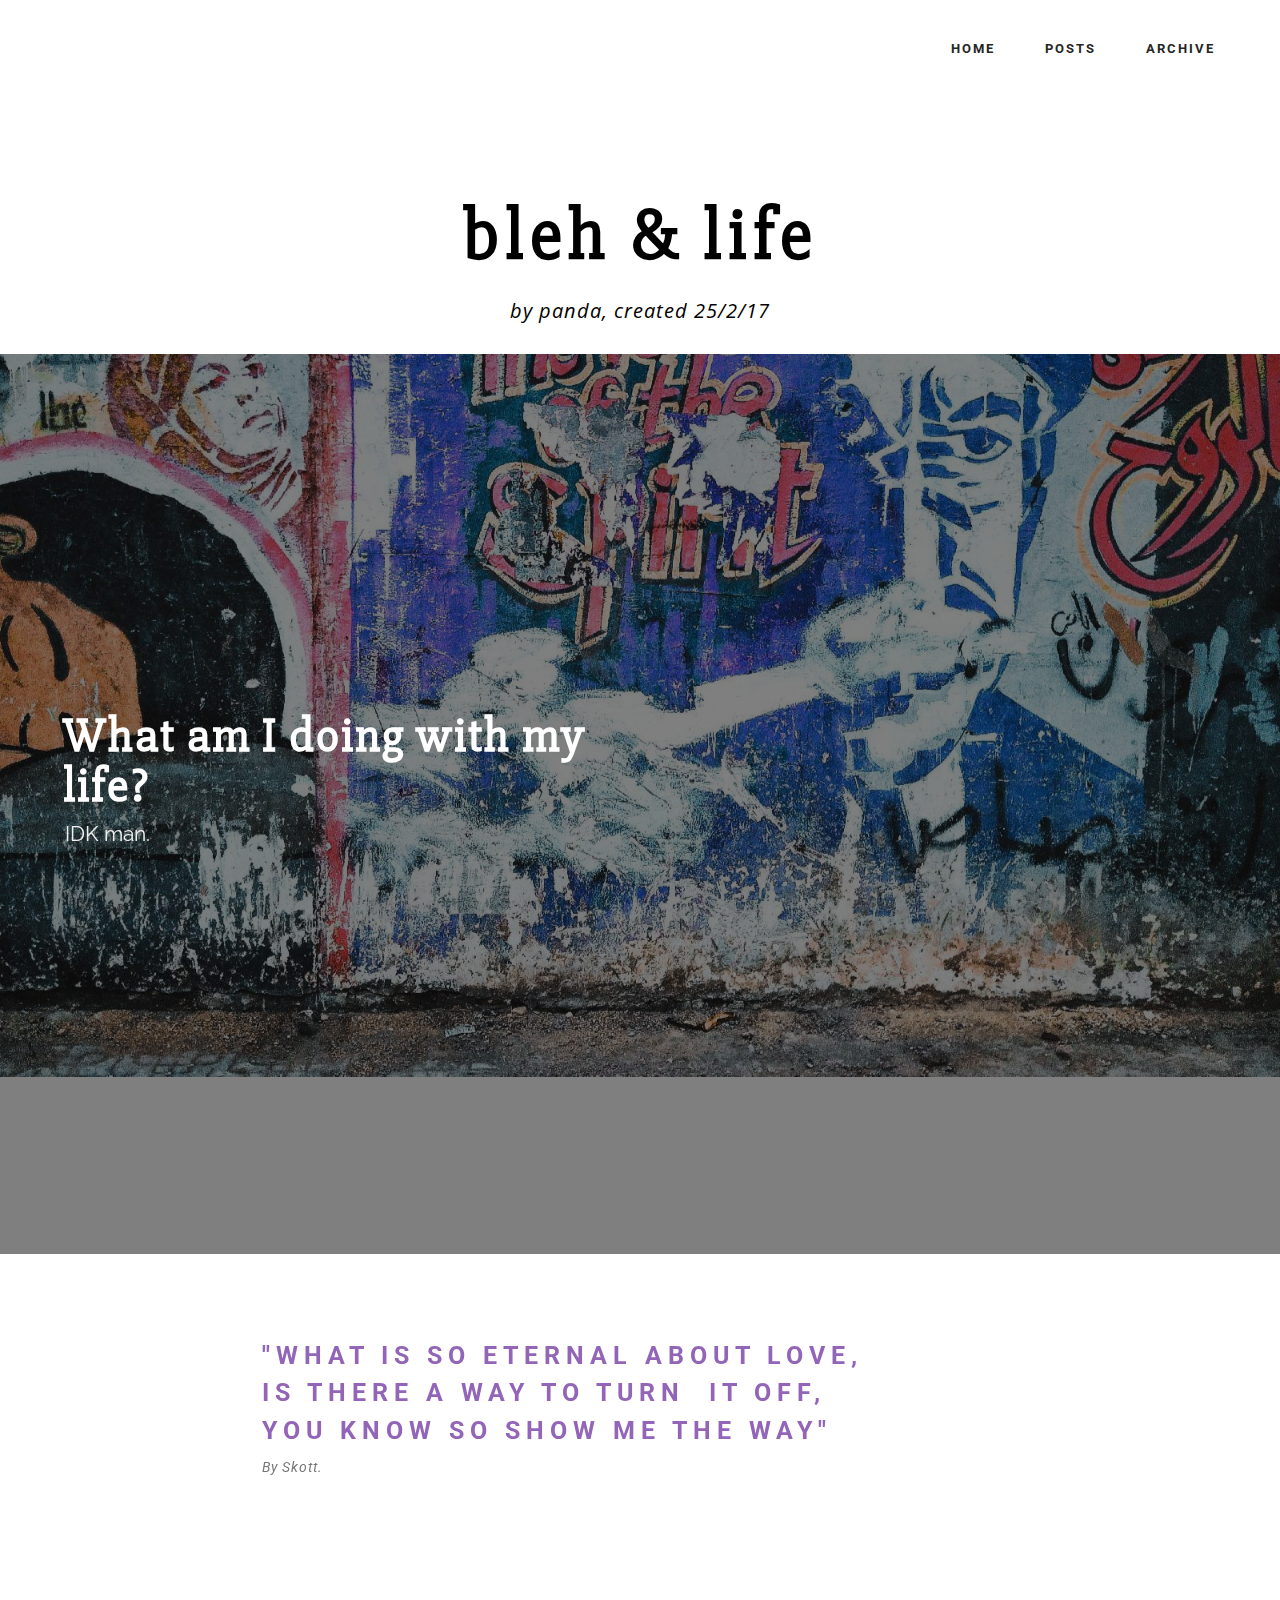
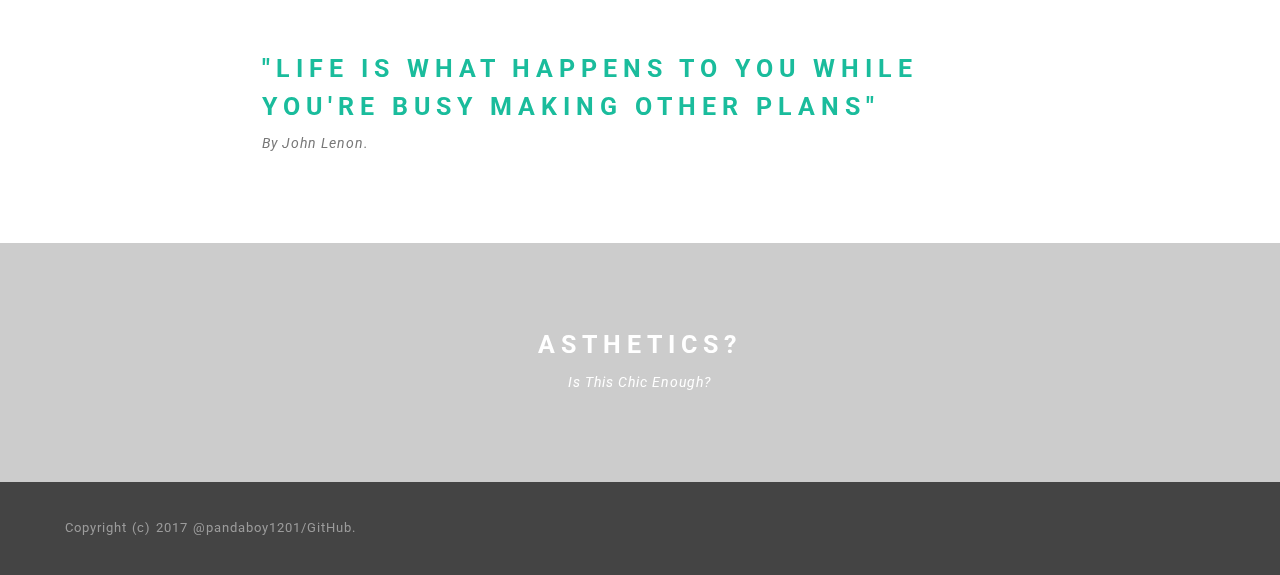
==== commit 24fc2628: "create github pages" ====
--- a/index.html
+++ b/index.html
@@ -28,7 +28,7 @@
                 <div class="mbr-navbar__column mbr-navbar__menu">
                     <nav class="mbr-navbar__menu-box mbr-navbar__menu-box--inline-right">
                         <div class="mbr-navbar__column">
-                            <ul class="mbr-navbar__items mbr-navbar__items--right float-left mbr-buttons mbr-buttons--freeze mbr-buttons--right btn-decorator mbr-buttons--active mbr-buttons--only-links"><li class="mbr-navbar__item"><a class="mbr-buttons__link btn text-white" href="https://mobirise.com">HOME</a></li><li class="mbr-navbar__item"><a class="mbr-buttons__link btn text-white" href="index.html#header3-j">POSTS</a></li><li class="mbr-navbar__item"><a class="mbr-buttons__link btn text-white" href="index.html">ARCHIVE</a></li></ul>                            
+                            <ul class="mbr-navbar__items mbr-navbar__items--right float-left mbr-buttons mbr-buttons--freeze mbr-buttons--right btn-decorator mbr-buttons--active mbr-buttons--only-links"><li class="mbr-navbar__item"><a class="mbr-buttons__link btn text-black" href="https://mobirise.com">HOME</a></li><li class="mbr-navbar__item"><a class="mbr-buttons__link btn text-black" href="index.html#header3-j">POSTS</a></li><li class="mbr-navbar__item"><a class="mbr-buttons__link btn text-black" href="index.html">ARCHIVE</a></li></ul>                            
                             
                         </div>
                     </nav>
@@ -38,7 +38,7 @@
     </div>
 </section>
 
-<section class="engine"><a rel="external" href="https://mobirise.com">Mobirise</a></section><section class="mbr-section mbr-section--relative mbr-section--fixed-size mbr-after-navbar" id="content5-3" style="background-color: rgb(255, 255, 255);">
+<section class="engine"><a rel="external" href="https://mobirise.com">Web Creator</a></section><section class="mbr-section mbr-section--relative mbr-section--fixed-size mbr-after-navbar" id="content5-3" style="background-color: rgb(255, 255, 255);">
     
     <div class="mbr-section__container container mbr-section__container--isolated" style="padding-top: 93px; padding-bottom: 31px;">
         <div class="mbr-header mbr-header--wysiwyg row">
--- a/assets/mobirise/css/mbr-additional.css
+++ b/assets/mobirise/css/mbr-additional.css
@@ -24,7 +24,7 @@
   font-size: 16px;
 }
 #ext_menu-6.mbr-navbar--stuck .mbr-navbar__section {
-  background: #000000;
+  background: #ffffff;
 }
 #ext_menu-6 .mbr-navbar__hamburger {
   color: #000000;
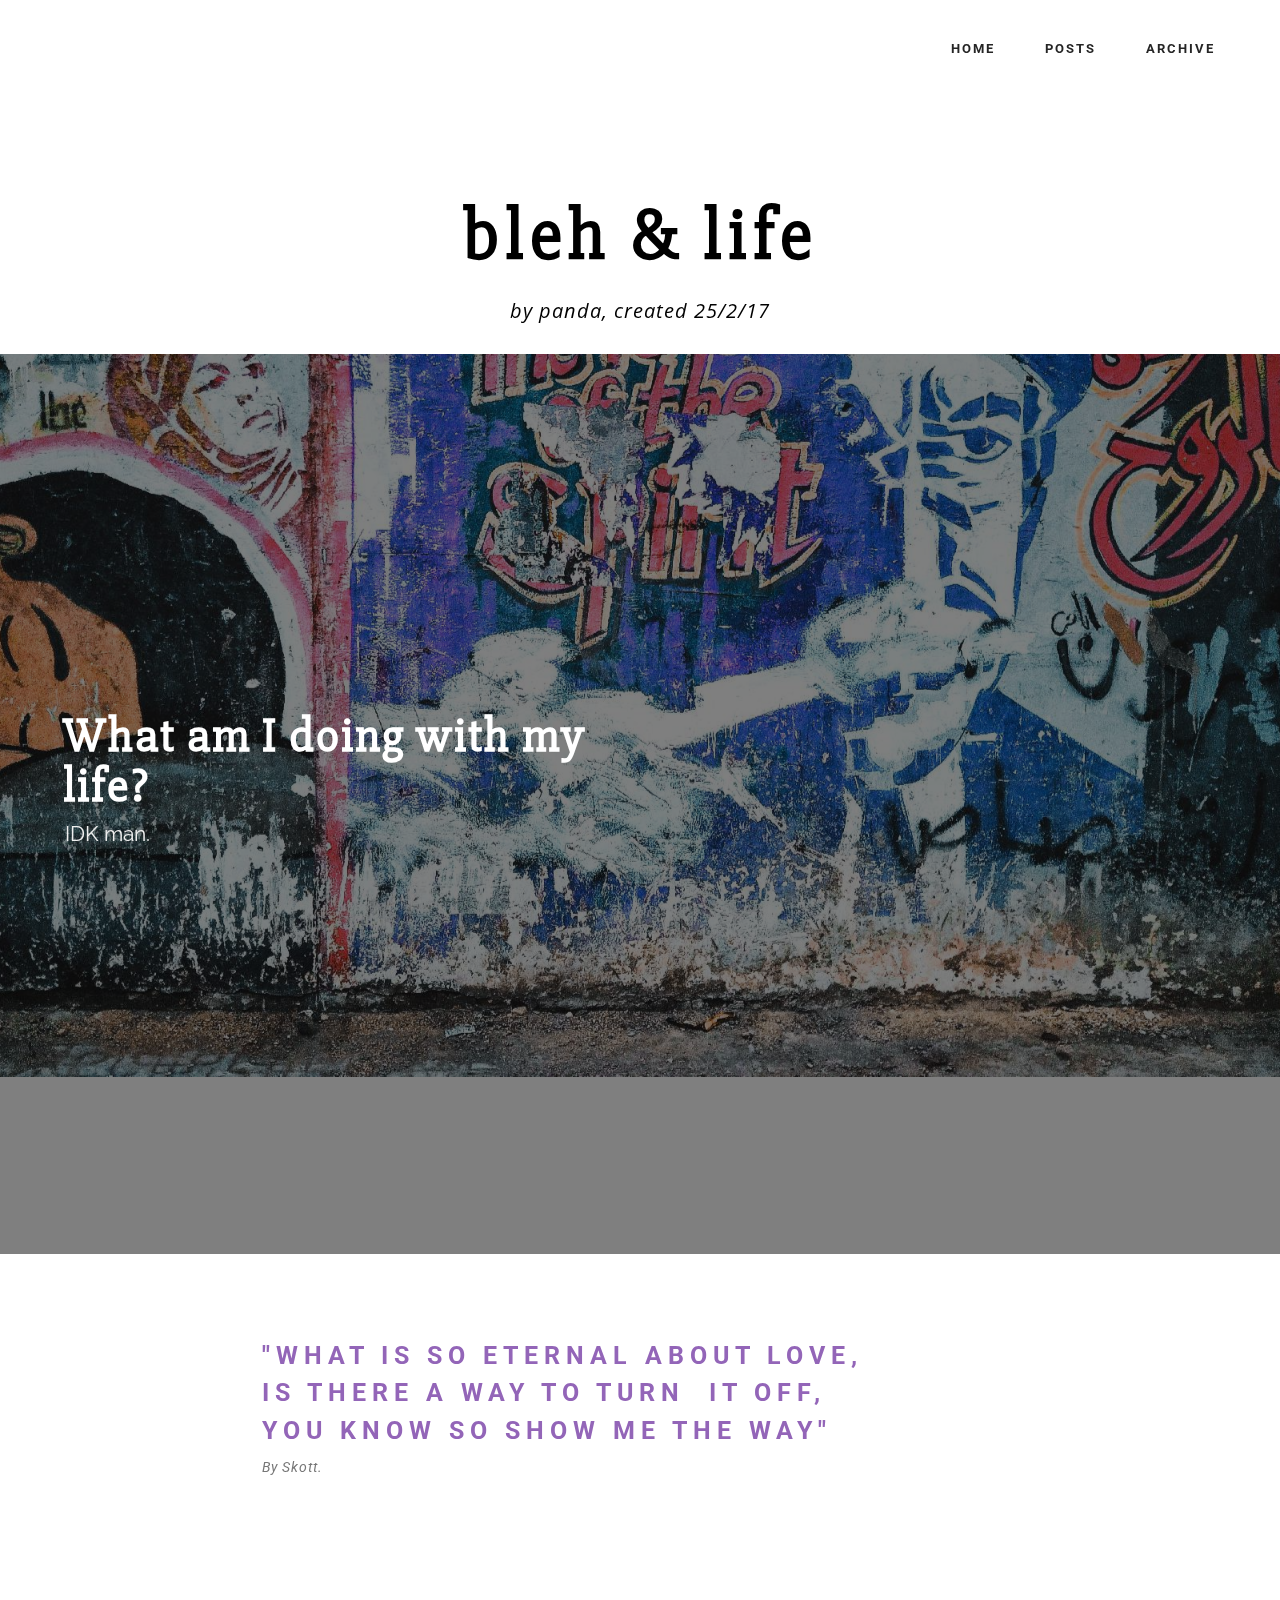
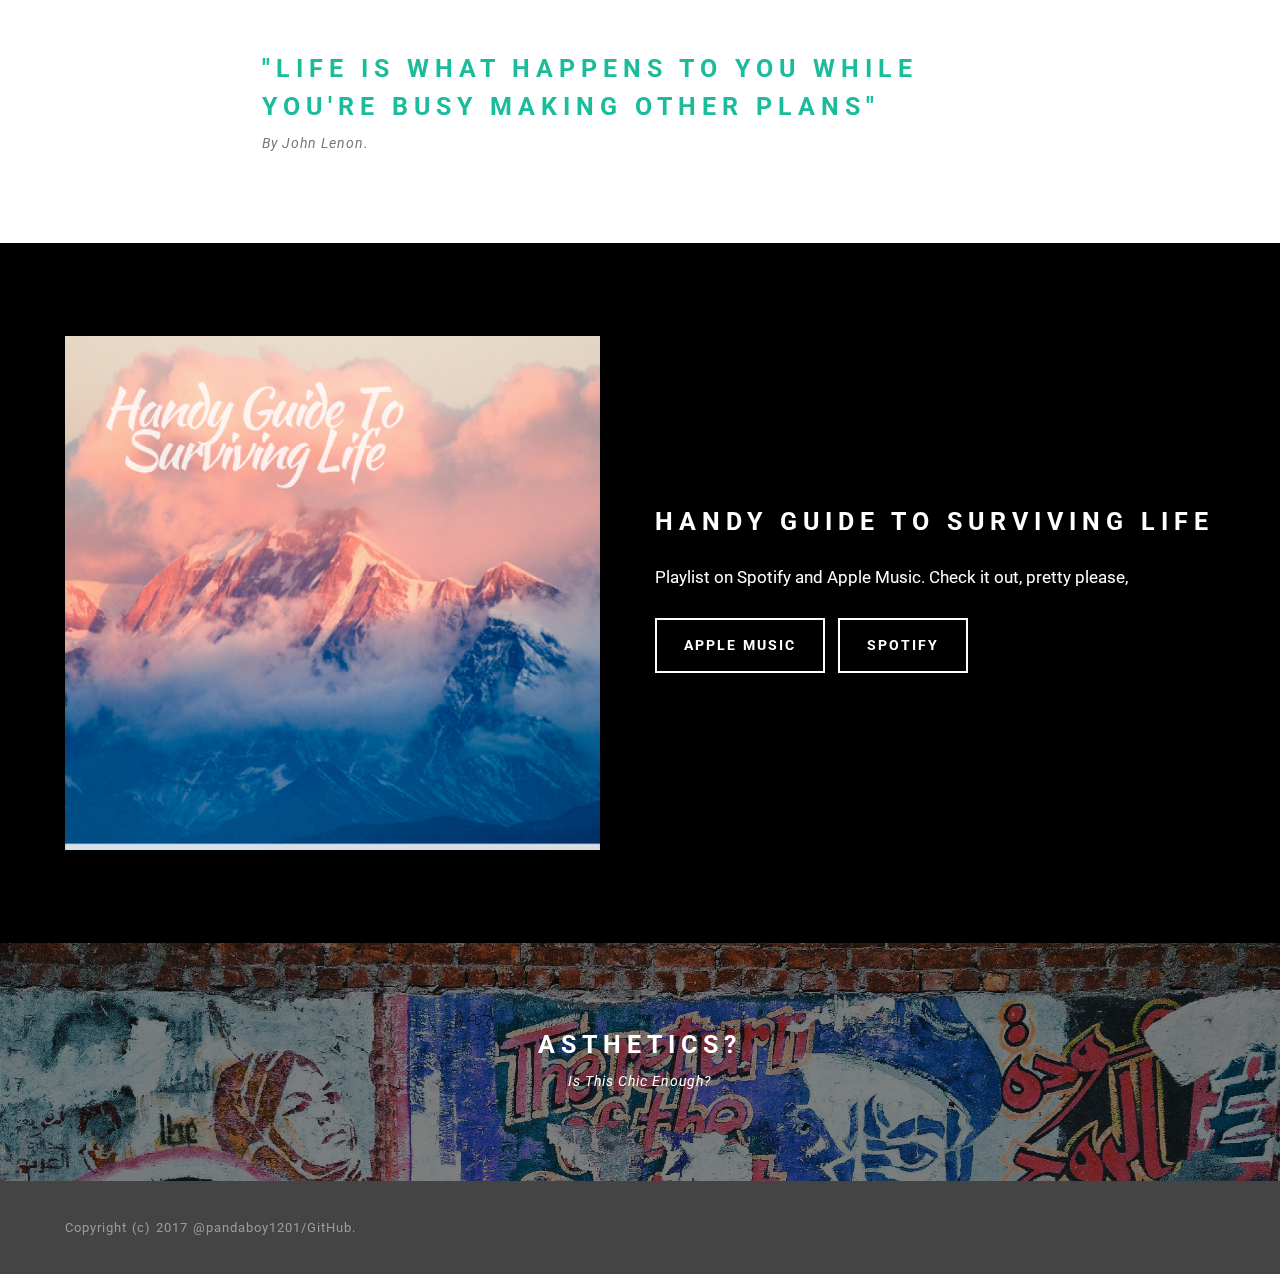
==== commit 6e554b4b: "create github pages" ====
--- a/index.html
+++ b/index.html
@@ -19,7 +19,7 @@
   
 </head>
 <body>
-<section class="mbr-navbar mbr-navbar--freeze mbr-navbar--absolute mbr-navbar--transparent mbr-navbar--auto-collapse" id="ext_menu-6">
+<section class="mbr-navbar mbr-navbar--freeze mbr-navbar--absolute mbr-navbar--auto-collapse" id="ext_menu-6">
     <div class="mbr-navbar__section mbr-section">
         <div class="mbr-section__container container">
             <div class="mbr-navbar__container">
@@ -28,7 +28,7 @@
                 <div class="mbr-navbar__column mbr-navbar__menu">
                     <nav class="mbr-navbar__menu-box mbr-navbar__menu-box--inline-right">
                         <div class="mbr-navbar__column">
-                            <ul class="mbr-navbar__items mbr-navbar__items--right float-left mbr-buttons mbr-buttons--freeze mbr-buttons--right btn-decorator mbr-buttons--active mbr-buttons--only-links"><li class="mbr-navbar__item"><a class="mbr-buttons__link btn text-black" href="https://mobirise.com">HOME</a></li><li class="mbr-navbar__item"><a class="mbr-buttons__link btn text-black" href="index.html#header3-j">POSTS</a></li><li class="mbr-navbar__item"><a class="mbr-buttons__link btn text-black" href="index.html">ARCHIVE</a></li></ul>                            
+                            <ul class="mbr-navbar__items mbr-navbar__items--right float-left mbr-buttons mbr-buttons--freeze mbr-buttons--right btn-decorator mbr-buttons--active mbr-buttons--only-links"><li class="mbr-navbar__item"><a class="mbr-buttons__link btn text-black" href="index.html">HOME</a></li><li class="mbr-navbar__item"><a class="mbr-buttons__link btn text-black" href="index.html#header3-j">POSTS</a></li><li class="mbr-navbar__item"><a class="mbr-buttons__link btn text-black" href="page1.html">ARCHIVE</a></li></ul>                            
                             
                         </div>
                     </nav>
@@ -38,7 +38,7 @@
     </div>
 </section>
 
-<section class="engine"><a rel="external" href="https://mobirise.com">Web Creator</a></section><section class="mbr-section mbr-section--relative mbr-section--fixed-size mbr-after-navbar" id="content5-3" style="background-color: rgb(255, 255, 255);">
+<section class="engine"><a rel="external" href="https://mobirise.com">Mobirise Web Page Builder</a></section><section class="mbr-section mbr-section--relative mbr-section--fixed-size mbr-after-navbar" id="content5-3" style="background-color: rgb(255, 255, 255);">
     
     <div class="mbr-section__container container mbr-section__container--isolated" style="padding-top: 93px; padding-bottom: 31px;">
         <div class="mbr-header mbr-header--wysiwyg row">
@@ -92,8 +92,36 @@
     </div>
 </section>
 
-<section class="mbr-section mbr-section--relative mbr-section--fixed-size mbr-parallax-background" id="content5-k" style="background-image: url(assets/images/baher-khairy-2000x1125.jpg);">
-    <div class="mbr-overlay" style="opacity: 0.2; background-color: rgb(0, 0, 0);"></div>
+<section class="mbr-section mbr-section--relative" id="msg-box4-o" style="background-color: rgb(0, 0, 0);">
+    
+    <div class="mbr-section__container mbr-section__container--isolated container" style="padding-top: 93px; padding-bottom: 93px;">
+        <div class="row">
+            <div class="mbr-box mbr-box--fixed mbr-box--adapted">
+                <div class="mbr-box__magnet mbr-box__magnet--top-right mbr-section__left col-sm-6 image-size" style="width: 50%;">
+                    <figure class="mbr-figure mbr-figure--adapted mbr-figure--caption-inside-bottom mbr-figure--full-width"><a href="page2.html"><img src="assets/images/gtsl-1400x1344.png" class="mbr-figure__img" alt="pretty neat."></a></figure>
+                </div>
+                <div class="mbr-box__magnet mbr-class-mbr-box__magnet--center-left col-sm-6 content-size mbr-section__right">
+                    <div class="mbr-section__container mbr-section__container--middle">
+                        <div class="mbr-header mbr-header--auto-align mbr-header--wysiwyg">
+                            <h3 class="mbr-header__text">HANDY GUIDE TO SURVIVING LIFE</h3>
+                            
+                        </div>
+                    </div>
+                    <div class="mbr-section__container mbr-section__container--middle">
+                        <div class="mbr-article mbr-article--auto-align mbr-article--wysiwyg">Playlist on Spotify and Apple Music. Check it out, pretty please,&nbsp;</div>
+                    </div>
+                    <div class="mbr-section__container">
+                        <div class="mbr-buttons mbr-buttons--auto-align btn-inverse"><a class="mbr-buttons__btn btn btn-lg btn-default" href="page2.html">APPLE&nbsp;MUSIC</a> <a class="mbr-buttons__btn btn btn-lg btn-default" href="page2.html">SPOTIFY</a></div>
+                    </div>
+                </div>
+                
+            </div>
+        </div>
+    </div>
+</section>
+
+<section class="mbr-section mbr-section--relative mbr-section--fixed-size mbr-background" id="content5-k" style="background-image: url(assets/images/baher-khairy-2000x1125.jpg);">
+    <div class="mbr-overlay" style="opacity: 0.5; background-color: rgb(0, 0, 0);"></div>
     <div class="mbr-section__container container mbr-section__container--isolated" style="padding-top: 93px; padding-bottom: 93px;">
         <div class="mbr-header mbr-header--wysiwyg row">
             <div class="col-sm-8 col-sm-offset-2">
--- a/assets/mobirise/css/mbr-additional.css
+++ b/assets/mobirise/css/mbr-additional.css
@@ -26,6 +26,9 @@
 #ext_menu-6.mbr-navbar--stuck .mbr-navbar__section {
   background: #ffffff;
 }
+#ext_menu-6 .mbr-navbar__section {
+  background: #ffffff;
+}
 #ext_menu-6 .mbr-navbar__hamburger {
   color: #000000;
 }
@@ -44,6 +47,15 @@
 #header3-j H3 {
   color: #1abc9c;
 }
+#msg-box4-o .mbr-header__text {
+  color: #ffffff;
+}
+#msg-box4-o .mbr-header__subtext {
+  color: #ffffff;
+}
+#msg-box4-o .mbr-article {
+  color: #ffffff;
+}
 #content5-k .mbr-header .mbr-header__text {
   text-align: center;
   color: #fff;
@@ -55,3 +67,41 @@
 #content5-k .mbr-article {
   color: #fff;
 }
+#ext_menu-l .mbr-brand__name {
+  font-size: 16px;
+}
+#ext_menu-l.mbr-navbar--stuck .mbr-navbar__section {
+  background: #ffffff;
+}
+#ext_menu-l .mbr-navbar__section {
+  background: #ffffff;
+}
+#ext_menu-l .mbr-navbar__hamburger {
+  color: #000000;
+}
+#header4-n P {
+  font-size: 30px;
+}
+#ext_menu-p .mbr-brand__name {
+  font-size: 16px;
+}
+#ext_menu-p.mbr-navbar--stuck .mbr-navbar__section {
+  background: #ffffff;
+}
+#ext_menu-p .mbr-navbar__section {
+  background: #ffffff;
+}
+#ext_menu-p .mbr-navbar__hamburger {
+  color: #000000;
+}
+#content5-r .mbr-header .mbr-header__text {
+  text-align: center;
+  color: #fff;
+}
+#content5-r .mbr-header .mbr-header__subtext {
+  text-align: center;
+  color: #fff;
+}
+#content5-r .mbr-article {
+  color: #fff;
+}
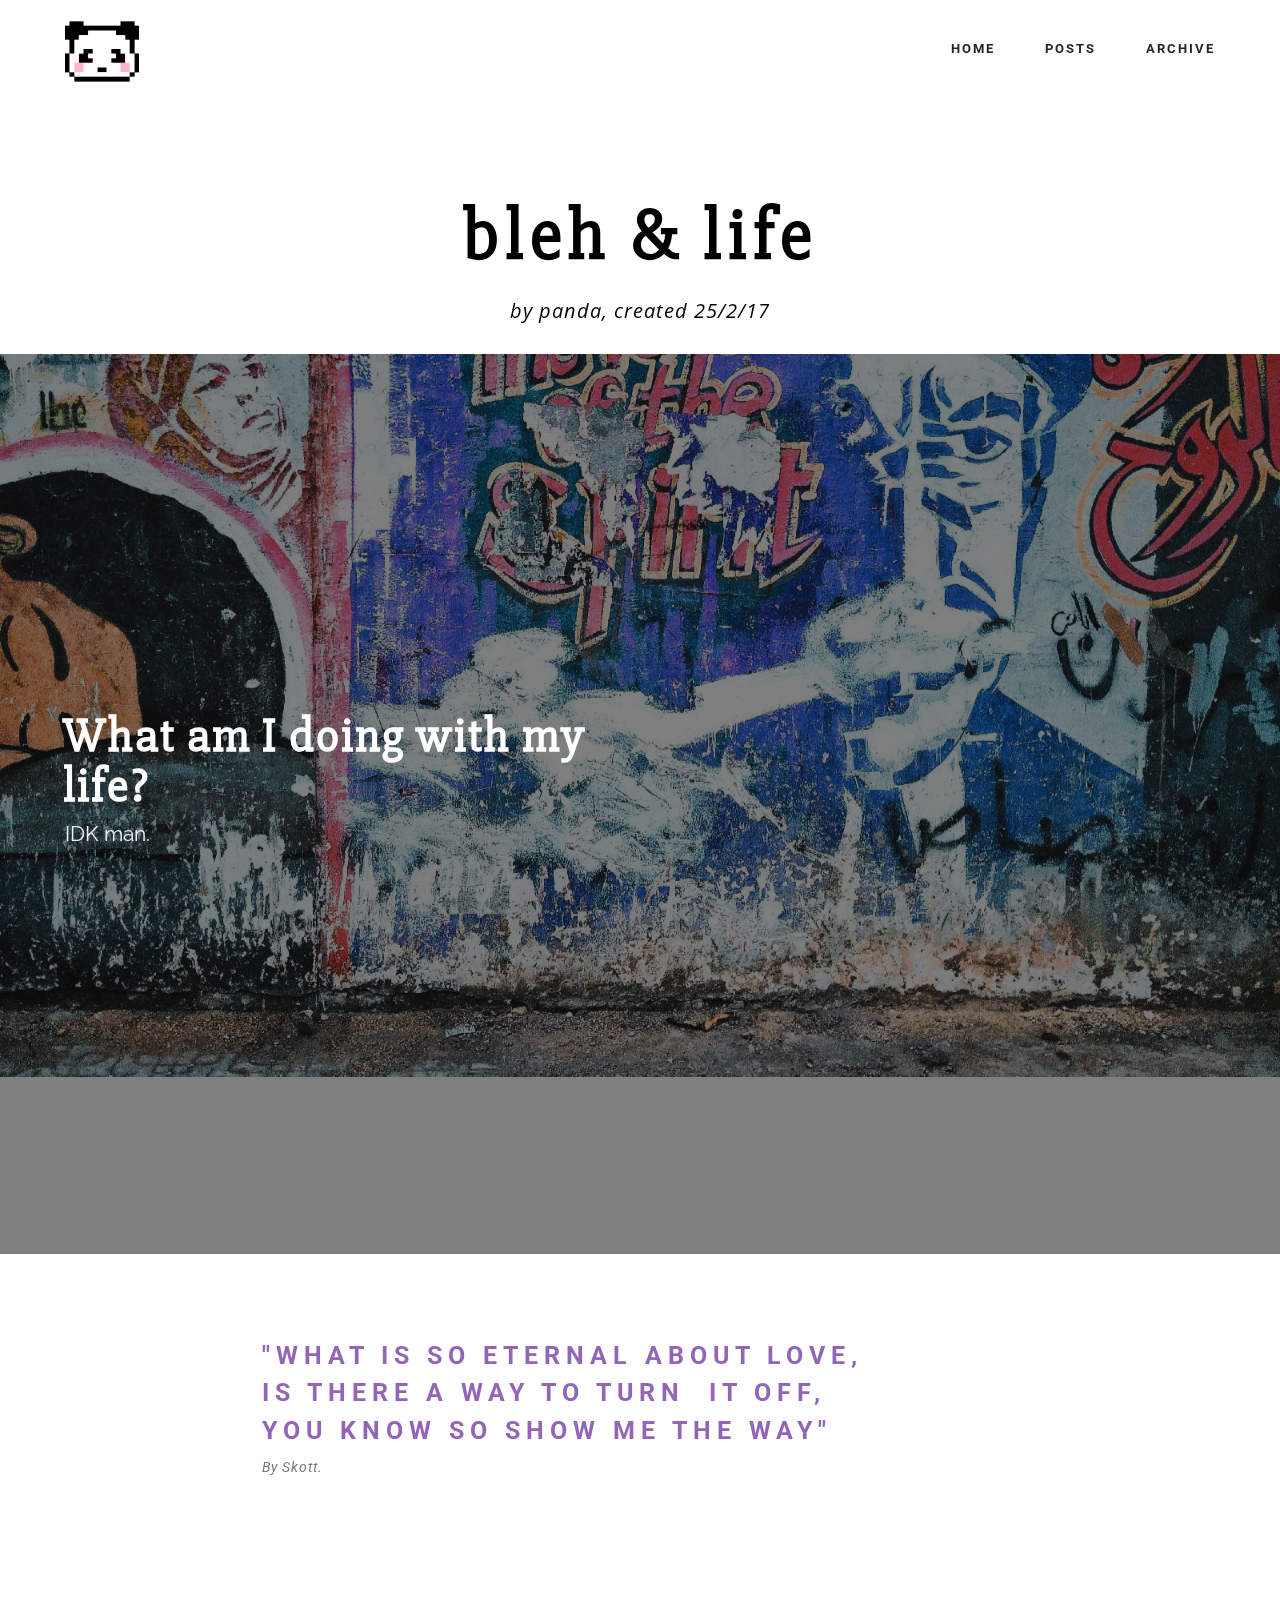
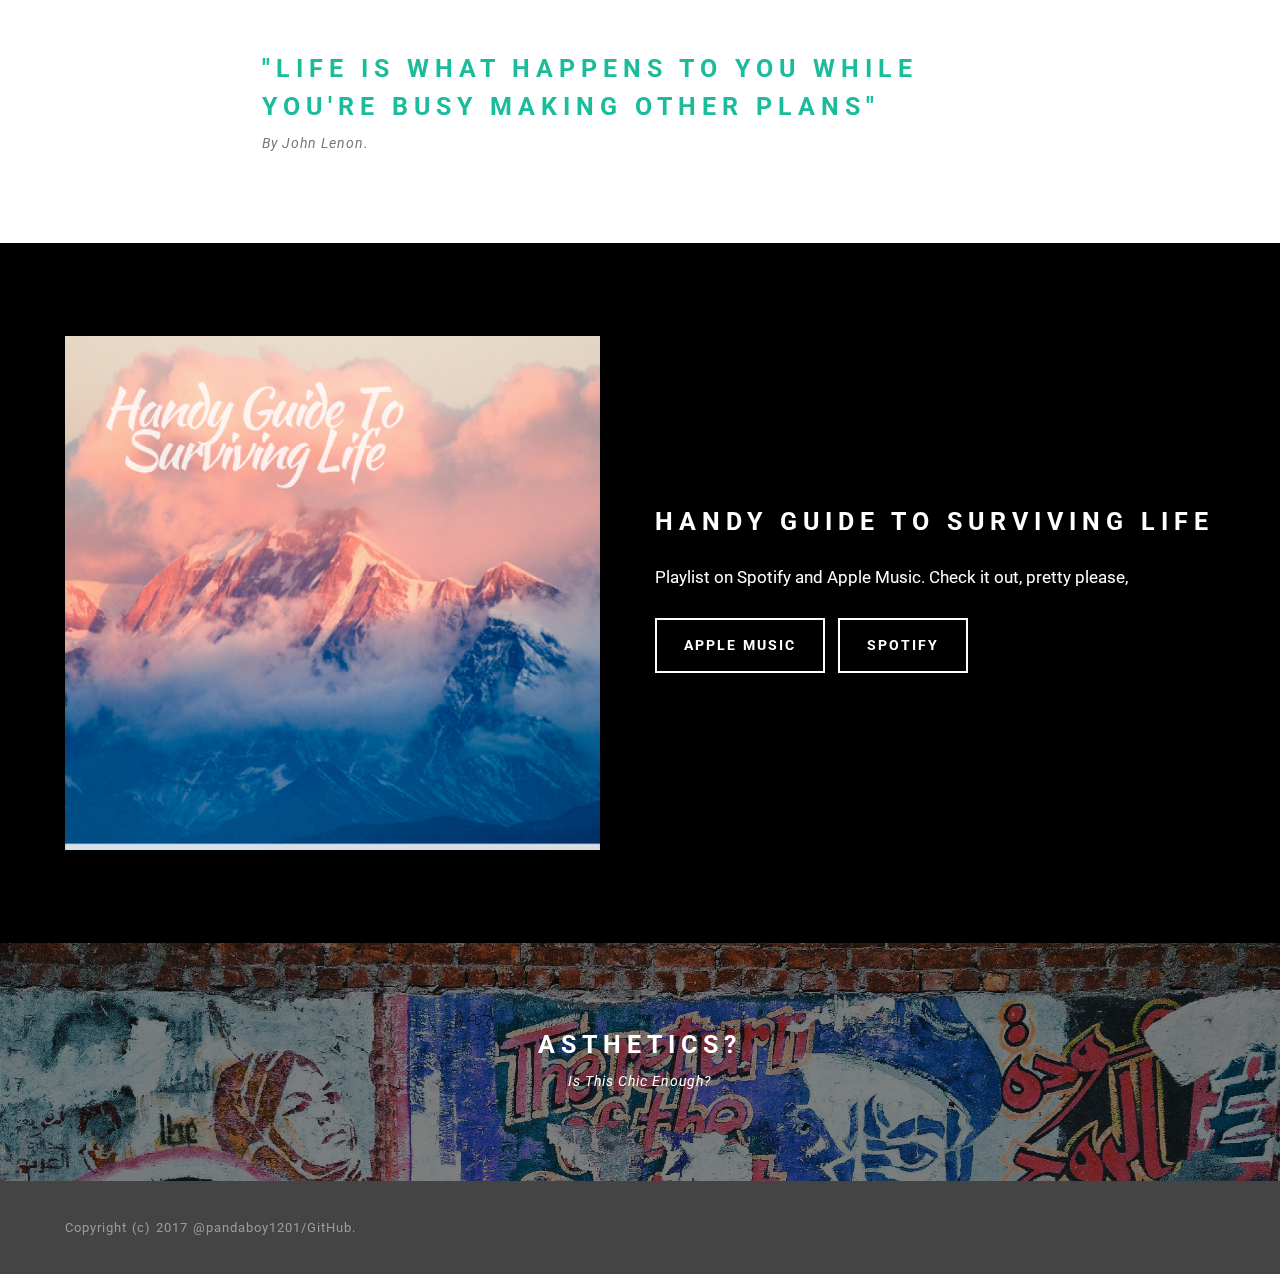
==== commit 1e5fb4cd: "create github pages" ====
--- a/index.html
+++ b/index.html
@@ -6,9 +6,9 @@
   <meta http-equiv="X-UA-Compatible" content="IE=edge">
   <meta name="generator" content="Mobirise v3.12.1, mobirise.com">
   <meta name="viewport" content="width=device-width, initial-scale=1">
-  <link rel="shortcut icon" href="assets/images/logo.png" type="image/x-icon">
-  <meta name="description" content="">
-  
+  <link rel="shortcut icon" href="assets/images/36.gif" type="image/x-icon">
+  <meta name="description" content="pandaboy1201, panda, pandas, home, cozy, nice, comfy, very dank, chic, epicness, adjectives, id did this.">
+  <title>Home Sweet Home</title>
   <link rel="stylesheet" href="https://fonts.googleapis.com/css?family=Roboto:700,400&amp;subset=cyrillic,latin,greek,vietnamese">
   <link rel="stylesheet" href="assets/bootstrap/css/bootstrap.min.css">
   <link rel="stylesheet" href="assets/animate.css/animate.min.css">
@@ -23,7 +23,12 @@
     <div class="mbr-navbar__section mbr-section">
         <div class="mbr-section__container container">
             <div class="mbr-navbar__container">
-                
+                <div class="mbr-navbar__column mbr-navbar__column--s mbr-navbar__brand">
+                    <span class="mbr-navbar__brand-link mbr-brand mbr-brand--inline">
+                        <span class="mbr-brand__logo"><a href="index.html"><img src="assets/images/36-1.gif" class="mbr-navbar__brand-img mbr-brand__img" alt="Mobirise"></a></span>
+                        
+                    </span>
+                </div>
                 <div class="mbr-navbar__hamburger mbr-hamburger"><span class="mbr-hamburger__line"></span></div>
                 <div class="mbr-navbar__column mbr-navbar__menu">
                     <nav class="mbr-navbar__menu-box mbr-navbar__menu-box--inline-right">
@@ -38,7 +43,7 @@
     </div>
 </section>
 
-<section class="engine"><a rel="external" href="https://mobirise.com">Mobirise Web Page Builder</a></section><section class="mbr-section mbr-section--relative mbr-section--fixed-size mbr-after-navbar" id="content5-3" style="background-color: rgb(255, 255, 255);">
+<section class="engine"><a rel="external" href="https://mobirise.com">Web Page Builder</a></section><section class="mbr-section mbr-section--relative mbr-section--fixed-size mbr-after-navbar" id="content5-3" style="background-color: rgb(255, 255, 255);">
     
     <div class="mbr-section__container container mbr-section__container--isolated" style="padding-top: 93px; padding-bottom: 31px;">
         <div class="mbr-header mbr-header--wysiwyg row">
--- a/assets/mobirise/css/mbr-additional.css
+++ b/assets/mobirise/css/mbr-additional.css
@@ -105,3 +105,18 @@
 #content5-r .mbr-article {
   color: #fff;
 }
+#ext_menu-s .mbr-brand__name {
+  font-size: 16px;
+}
+#ext_menu-s.mbr-navbar--stuck .mbr-navbar__section {
+  background: #ffffff;
+}
+#ext_menu-s .mbr-navbar__section {
+  background: #ffffff;
+}
+#ext_menu-s .mbr-navbar__hamburger {
+  color: #000000;
+}
+#header4-u P {
+  font-size: 30px;
+}
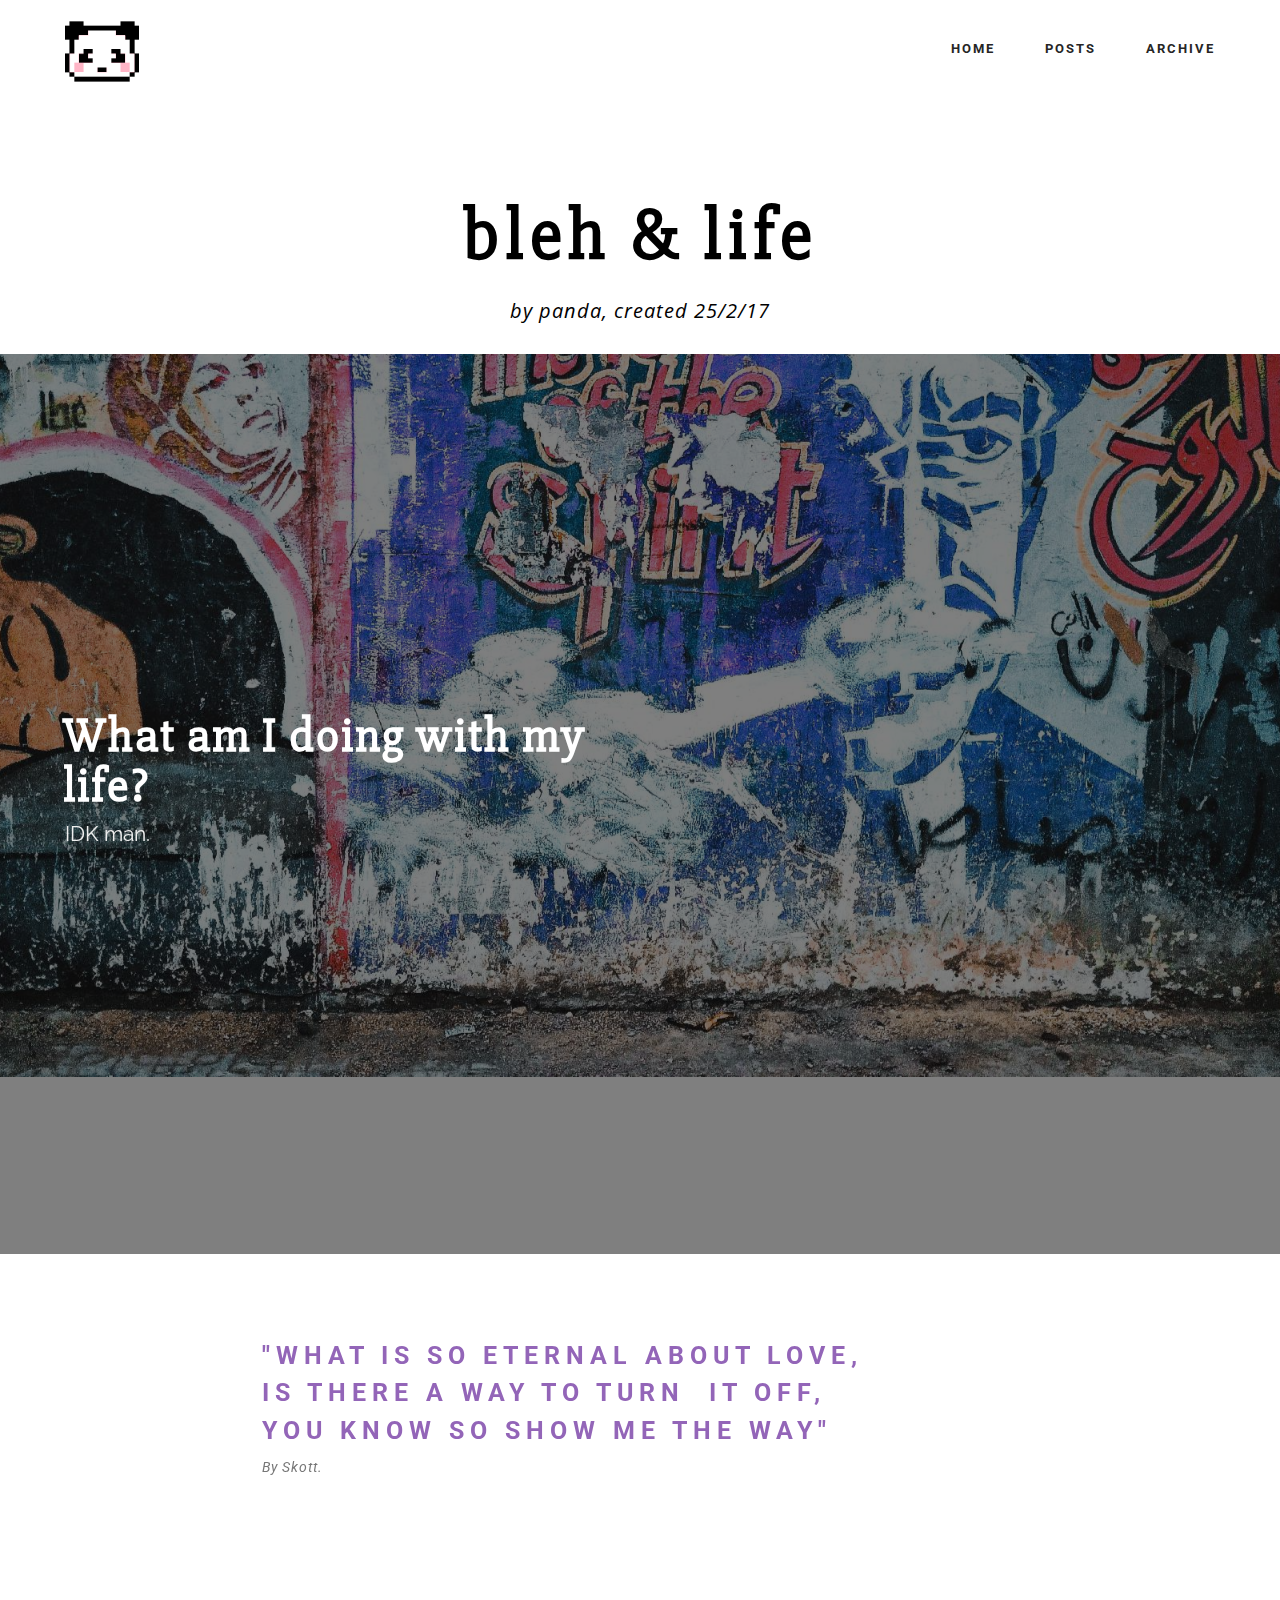
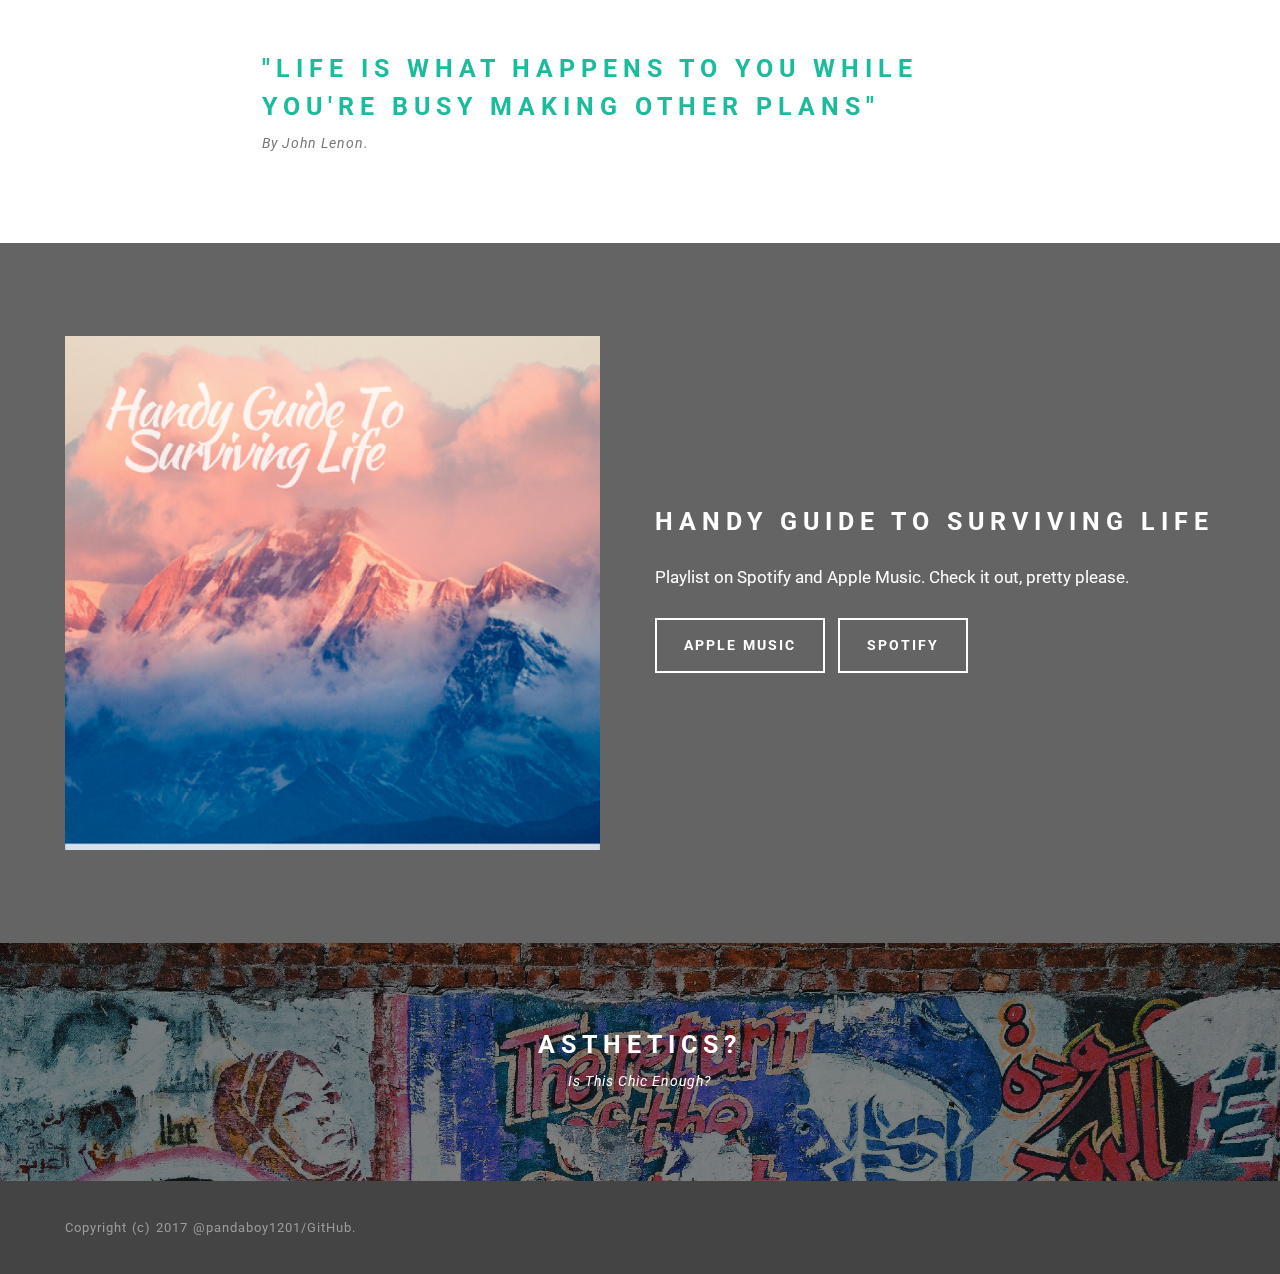
==== commit dfb40175: "create github pages" ====
--- a/index.html
+++ b/index.html
@@ -43,7 +43,7 @@
     </div>
 </section>
 
-<section class="engine"><a rel="external" href="https://mobirise.com">Web Page Builder</a></section><section class="mbr-section mbr-section--relative mbr-section--fixed-size mbr-after-navbar" id="content5-3" style="background-color: rgb(255, 255, 255);">
+<section class="engine"><a rel="external" href="https://mobirise.com">https://mobirise.com/</a></section><section class="mbr-section mbr-section--relative mbr-section--fixed-size mbr-after-navbar" id="content5-3" style="background-color: rgb(255, 255, 255);">
     
     <div class="mbr-section__container container mbr-section__container--isolated" style="padding-top: 93px; padding-bottom: 31px;">
         <div class="mbr-header mbr-header--wysiwyg row">
@@ -97,13 +97,13 @@
     </div>
 </section>
 
-<section class="mbr-section mbr-section--relative" id="msg-box4-o" style="background-color: rgb(0, 0, 0);">
-    
+<section class="mbr-section mbr-section--relative mbr-parallax-background" id="msg-box4-o" style="background-image: url(assets/images/gtsl-2000x1920.png);">
+    <div class="mbr-overlay" style="opacity: 0.7; background-color: rgb(34, 34, 34);"></div>
     <div class="mbr-section__container mbr-section__container--isolated container" style="padding-top: 93px; padding-bottom: 93px;">
         <div class="row">
             <div class="mbr-box mbr-box--fixed mbr-box--adapted">
                 <div class="mbr-box__magnet mbr-box__magnet--top-right mbr-section__left col-sm-6 image-size" style="width: 50%;">
-                    <figure class="mbr-figure mbr-figure--adapted mbr-figure--caption-inside-bottom mbr-figure--full-width"><a href="page2.html"><img src="assets/images/gtsl-1400x1344.png" class="mbr-figure__img" alt="pretty neat."></a></figure>
+                    <figure class="mbr-figure mbr-figure--adapted mbr-figure--caption-inside-bottom mbr-figure--full-width"><a href="https://itunes.apple.com/in/playlist/handy-guide-to-surviving-life/idpl.ac4d0a4d08f64d77b9ec21cef30d2323" target="_blank"><img src="assets/images/gtsl-1400x1344.png" class="mbr-figure__img" alt="pretty neat."></a></figure>
                 </div>
                 <div class="mbr-box__magnet mbr-class-mbr-box__magnet--center-left col-sm-6 content-size mbr-section__right">
                     <div class="mbr-section__container mbr-section__container--middle">
@@ -113,10 +113,10 @@
                         </div>
                     </div>
                     <div class="mbr-section__container mbr-section__container--middle">
-                        <div class="mbr-article mbr-article--auto-align mbr-article--wysiwyg">Playlist on Spotify and Apple Music. Check it out, pretty please,&nbsp;</div>
+                        <div class="mbr-article mbr-article--auto-align mbr-article--wysiwyg">Playlist on Spotify and Apple Music. Check it out, pretty please.</div>
                     </div>
                     <div class="mbr-section__container">
-                        <div class="mbr-buttons mbr-buttons--auto-align btn-inverse"><a class="mbr-buttons__btn btn btn-lg btn-default" href="page2.html">APPLE&nbsp;MUSIC</a> <a class="mbr-buttons__btn btn btn-lg btn-default" href="page2.html">SPOTIFY</a></div>
+                        <div class="mbr-buttons mbr-buttons--auto-align btn-inverse"><a class="mbr-buttons__btn btn btn-lg btn-default" href="https://itunes.apple.com/in/playlist/handy-guide-to-surviving-life/idpl.ac4d0a4d08f64d77b9ec21cef30d2323" target="_blank">APPLE&nbsp;MUSIC</a> <a class="mbr-buttons__btn btn btn-lg btn-default" href="page2.html">SPOTIFY</a></div>
                     </div>
                 </div>
                 
--- a/assets/mobirise/css/mbr-additional.css
+++ b/assets/mobirise/css/mbr-additional.css
@@ -105,18 +105,3 @@
 #content5-r .mbr-article {
   color: #fff;
 }
-#ext_menu-s .mbr-brand__name {
-  font-size: 16px;
-}
-#ext_menu-s.mbr-navbar--stuck .mbr-navbar__section {
-  background: #ffffff;
-}
-#ext_menu-s .mbr-navbar__section {
-  background: #ffffff;
-}
-#ext_menu-s .mbr-navbar__hamburger {
-  color: #000000;
-}
-#header4-u P {
-  font-size: 30px;
-}
